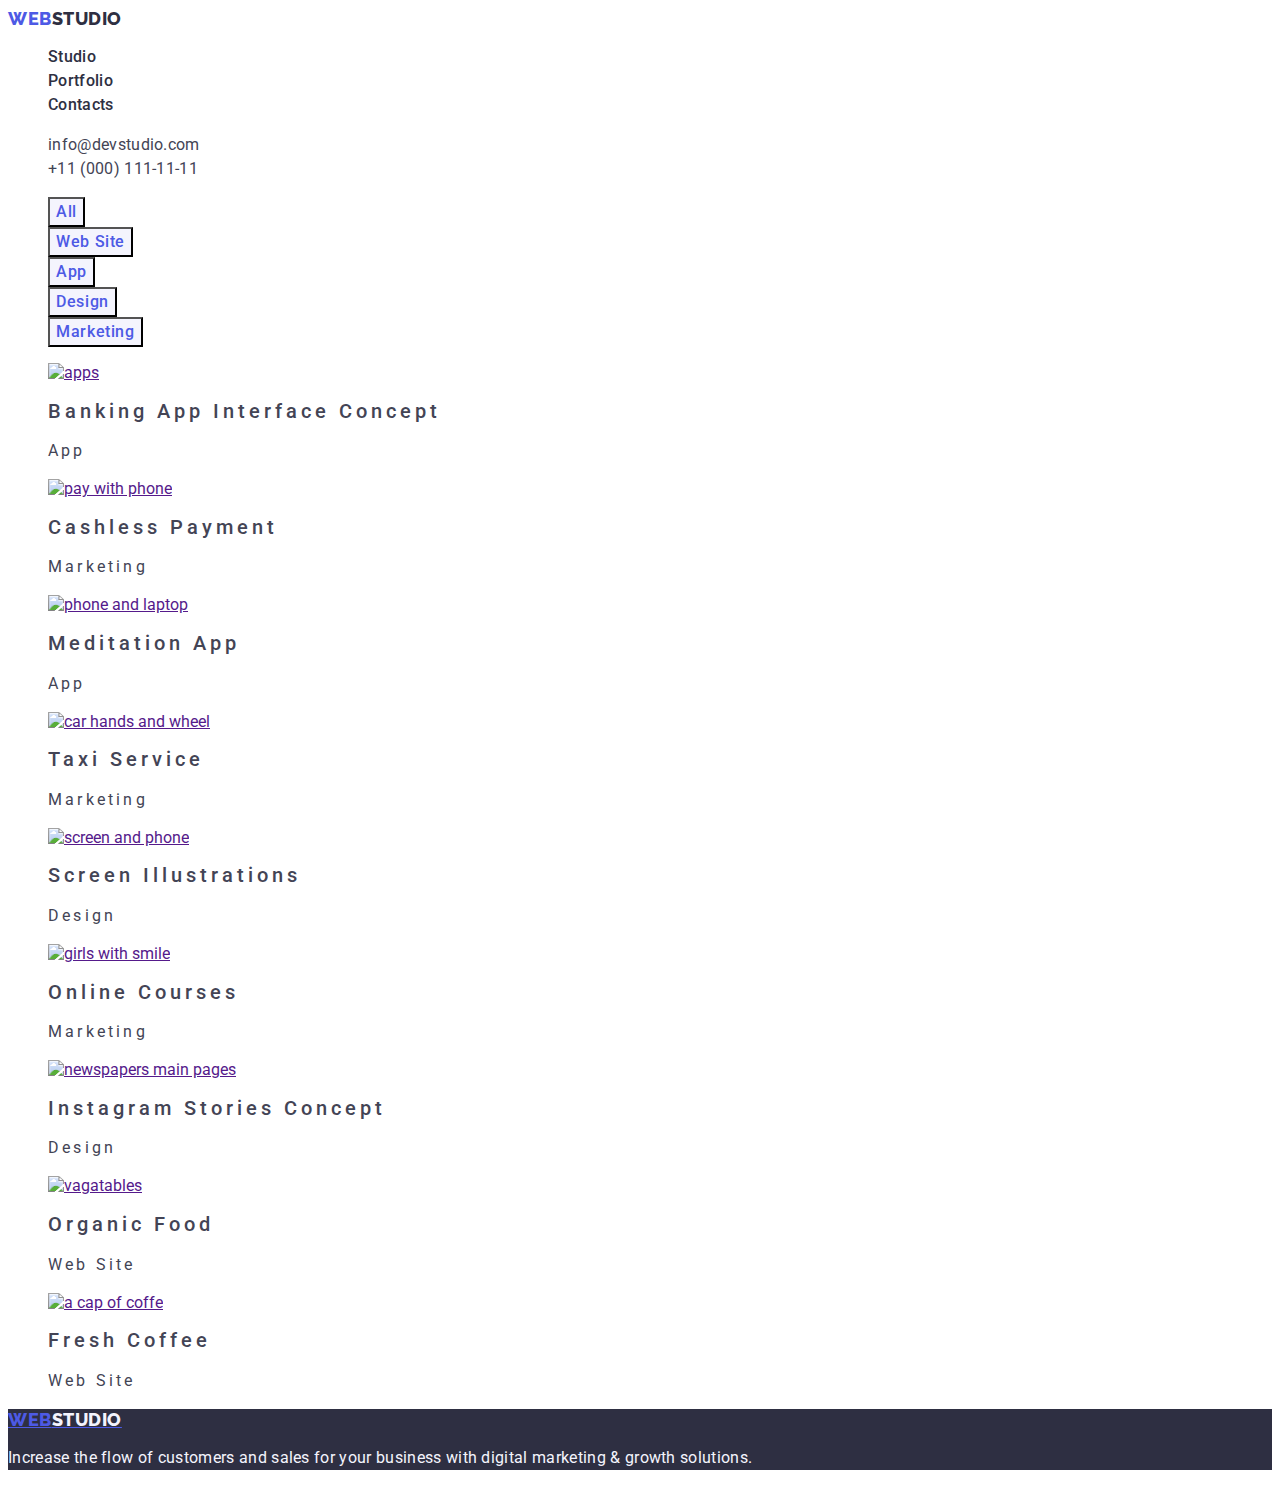
==== portfolio.html @ 16b0112b "chan" ====
<!DOCTYPE html>
<html lang="en">
  <head>
    <meta charset="UTF-8" />
    <meta name="viewport" content="width=, initial-scale=1.0" />
    <title>Webstudio</title>
    <link rel="preconnect" href="https://fonts.googleapis.com" />
    <link rel="preconnect" href="https://fonts.gstatic.com" crossorigin />
    <link rel="preconnect" href="https://fonts.googleapis.com" />
    <link rel="preconnect" href="https://fonts.gstatic.com" crossorigin />
    <link
      href="https://fonts.googleapis.com/css2?family=Roboto:ital,wght@0,100;0,400;0,500;0,700;1,500&display=swap"
      rel="stylesheet"
    />
    <link rel="preconnect" href="https://fonts.googleapis.com" />
    <link rel="preconnect" href="https://fonts.gstatic.com" crossorigin />
    <link
      href="https://fonts.googleapis.com/css2?family=Raleway:wght@800&family=Roboto:ital,wght@0,100;0,400;0,500;0,700;1,500&display=swap"
      rel="stylesheet"
    />
    <link rel="stylesheet" href="./css/styles.css" />
  </head>
  <body>
    <header class="header">
      <nav class="header-nav list">
        <a class="header-logo link" href="./index.html"
          >Web<span class="header-logo-span">Studio</span>
        </a>
        <ul class="header-list list">
          <li class="header-meniu-item list">
            <a class="header-meniu-link link list" href="./index.html">Studio</a>
          </li>
          <li class="header-meniu-item list">
            <a class="header-meniu-link link list" href="./portfolio.html">Portfolio</a>
          </li>
          <li class="header-meniu-item list">
            <a class="header-meniu-link link list" href="">Contacts</a>
          </li>
        </ul>
      </nav>
      <address class="address">
        <ul class="address-list link">
          <li class="adress-meniu link">
            <a class="adress-item-list link" href="mailto:info@devstudio.com"
              >info@devstudio.com</a
            ><br />
          </li>
          <li class="adress-meniu link">
            <a class="adress-item-list link" href="tel:+110001111111"
              >+11 (000) 111-11-11</a
            ><br />
          </li>
        </ul>
      </address>
    </header>
    <main>
      <section class="btn-apps">
        <h1 style="display: none">sites</h1>
        <ul class="btn-list">
          <li class="btn-apps-list">
            <button type="button" class="btn-apps-btn">All</button>
          </li>
          <li class="btn-apps-list">
            <button type="button" class="btn-apps-btn">Web Site</button>
          </li>
          <li class="btn-apps-list">
            <button type="button" class="btn-apps-btn">App</button>
          </li>
          <li class="btn-apps-list">
            <button type="button" class="btn-apps-btn">Design</button>
          </li>
          <li class="btn-apps-list">
            <button type="button" class="btn-apps-btn">Marketing</button>
          </li>
        </ul>
    </main>
      <h2 style="display: none">Banking App Interface Concept</h2>
      <ul class="img-list">
        <li class="img-list-list">
          <a href="" class="img-list-item"
            ><img class="img-list-img" src="./images/app-1.jpg" alt="apps"
          /></a>
          <h2 class="img-list-heard">Banking App Interface Concept</h2>
          <p class="img-list-text">App</p>
        </li>
        <li class="img-list-list">
          <a href="" class="img-list-item"
            ><img
              class="img-list-img"
              src="./images/app-2.jpg"
              alt="pay with phone"
          /></a>
          <h2 class="img-list-heard">Cashless Payment</h2>
          <p class="img-list-text">Marketing</p>
        </li>
        <li class="img-list-list">
          <a href="" class="img-list-item"
            ><img
              class="img-list-img"
              src="./images/app-3.jpg"
              alt="phone and laptop"
          /></a>
          <h2 class="img-list-heard">Meditation App</h2>
          <p class="img-list-text">App</p>
        </li>
        <li class="img-list-list">
          <a href="" class="img-list-item"
            ><img
              class="img-list-img"
              src="./images/app-4.jpg"
              alt="car hands and wheel"
          /></a>
          <h2 class="img-list-heard">Taxi Service</h2>
          <p class="img-list-text">Marketing</p>
        </li>
        <li class="img-list-list">
          <a href="" class="img-list-item"
            ><img
              class="img-list-img"
              src="./images/app-5.jpg"
              alt="screen and phone"
          /></a>
          <h2 class="img-list-heard">Screen Illustrations</h2>
          <p class="img-list-text">Design</p>
        </li>
        <li class="img-list-list">
          <a href="" class="img-list-item"
            ><img
              class="img-list-img"
              src="./images/app-6.jpg"
              alt="girls with smile"
          /></a>
          <h2 class="img-list-heard">Online Courses</h2>
          <p class="img-list-text">Marketing</p>
        </li>
        <li class="img-list-list">
          <a href="" class="img-list-item"
            ><img
              class="img-list-img"
              src="./images/app-7.jpg"
              alt="newspapers main pages"
          /></a>
          <h2 class="img-list-heard">Instagram Stories Concept</h2>
          <p class="img-list-text">Design</p>
        </li>
        <li class="img-list-list">
          <a href="" class="img-list-item"
            ><img
              class="img-list-img"
              src="./images/app-8.png"
              alt="vagatables"
          /></a>
          <h2 class="img-list-heard">Organic Food</h2>
          <p class="img-list-text">Web Site</p>
        </li>
        <li class="img-list-list">
          <a href="" class="img-list-item"
            ><img
              class="img-list-img"
              src="./images/app-9.png"
              alt="a cap of coffe"
          /></a>
          <h2 class="img-list-heard">Fresh Coffee</h2>
          <p class="img-list-text">Web Site</p>
        </li>
      </ul>
    </section>
    <footer class="footer">
      <a href="./index.html" class="footer-link"
        >Web<span class="footer-span">Studio</span></a
      >
      <p class="footer-text">
        Increase the flow of customers and sales for your business with digital
        marketing & growth solutions.
      </p>
    </footer>
  </body>
</html>
---- css/styles.css ----
:root{
--mail-color: #434455;
--backgraund: #FFFFFF;
--backgraund-bt: #4D5AE5;
}

body {
    color: var(--mail-color);
    background-color: var(--backgraund);
    font-family: Roboto, sans-serif;
}

.link {

text-decoration: none;
list-style: none;
    
}
.list {
    list-style: none;
}


.title-logo{
    text-decoration: none; 
    }
.header {
    
    }
.header-nav {
    list-style: none;
    text-decoration: none;
}
.header-logo {
    color: #4d5ae5;
font-family: Raleway, sans-serif;
font-size: 18px;
font-style: normal;
font-weight: 800;
line-height: 1.17;
letter-spacing: 0.03em;
text-transform: uppercase;
text-decoration: none; 
}
.header-logo-span {
    color:#2e2f42;
}
.header-list {}
    
.header-meniu-item {
    
}

.header-meniu-link {
    font-size: 16px;
    font-weight: 500;
    line-height: 1.5;
    letter-spacing: 0.02em;
    color: #2e2f42;
    
}

.header-meniu-link:hover,
.header-meniu-link:focus{
   color:#404bbf;
}

.address {
font-style: normal;
text-decoration: none;
}
.address-list {
}
.adress-meniu {
}
.adress-item-list {
font-size: 16px;
font-weight: 400;
line-height: 1.5; 
letter-spacing: 0.02em;
color: var(--mail-color);

}
.solutions {
    background-color: #2e2f42;
}
.solutions-main {
    color: #ffffff ;
font-size: 56px;
font-style: normal;
font-weight: 700;
line-height: 1.07;
letter-spacing: 0.02em;
text-align: center; 
}
.solutions-btn {
background-color: var(--backgraund-bt);
color:var(--backgraund);
font-family: Roboto, sans-serif;
font-weight: 500;
font-size: 16px;
line-height: 1.5;
letter-spacing: 0.04em;
cursor: pointer;
}
.solutions-btn:hover{
    background-color: #404BBF;
}
.solutions-btn:focus{
    background-color: #404BBF;
}

.benefits {
    list-style: none; 
}
.benefits-header {
font-size: 20px;
font-style: normal;
font-weight: 500;
line-height: 1.2;
letter-spacing: 0.02em;
color: #2e2f42;
}
.benifits-header-text {
font-size: 16px;
font-style: normal;
font-weight: 400;
line-height: 1.5;
letter-spacing: 0.02em;
}
.actions {
}
.actions-text {
font-size: 36px;
font-style: normal;
font-weight: 700;
line-height: 1.11;
letter-spacing: 0.02em;
text-transform: capitalize;
text-align: center;
color:#2e2f42; 
}
.actions-text-list {
   
}
.actions-text-img {

}
.team {
    background-color: #F4F4FD;
}
.team-main {
font-size: 36px;
font-style: normal;
font-weight: 700;
line-height: 1.11;
letter-spacing: 0.02em;
text-transform: capitalize;
text-align: center;
}
.team-list {
}
.team-number {
}
.team-foto {
}
.team-names {
font-size: 20px;
font-style: normal;
font-weight: 500;
line-height: 1.2;
letter-spacing: 0.02em;
}
.team-title {
font-size: 16px;
font-style: normal;
font-weight: 400;
line-height: 1.5;
letter-spacing: 0.02em;
}
.footer {
    background-color: #2e2f42;
}
.footer-link {
    color:#4D5AE5;
font-family: Raleway, sans-serif;
font-size: 18px;
font-style: normal;
font-weight: 800;
line-height: 1.17;
letter-spacing: 0.03em;
text-transform: uppercase;
}
.footer-span {
    color: #F4F4FD;
}
.footer-text {
    color:#F4F4FD;
font-size: 16px;
font-style: normal;
font-weight: 400;
line-height: 1.5;
letter-spacing: 0.02em;
}

.btn-apps-list {
    list-style: none;
}
.btn-apps-btn1 {
background:#F4F4FD ; 
color: #4d5ae5; 
font-family: Roboto, sans-serif;
font-weight: 500;
font-size: 16px;
line-height: 1.5;
letter-spacing: 0.04em;
cursor: pointer;

}
.btn-apps-btn1:hover,
.btn-apps-btn1:focus {
    color:var(--backgraund);
    background-color: #404BBF;
}


.btn-apps-btn {
background: #F4F4FD;
color: var(--backgraund-bt);
font-family: Roboto, sans-serif;
font-weight: 500;
font-size: 16px;
line-height: 1.5;
letter-spacing: 0.04em;
cursor: pointer;
}
.img {
}
.img-list {
    list-style: none;
    text-decoration: none;
}
.img-list-list {
}
.img-list-item {
}
.img-list-img {
}
.img-list-heard {
font-size: 20px;
font-style: normal;
font-weight: 500;
line-height: 1.2;
letter-spacing: 0.2em;
}
.img-list-text {
font-size: 16px;
font-style: normal;
font-weight: 400;
line-height: 1.5;
letter-spacing: 0.2em;
}
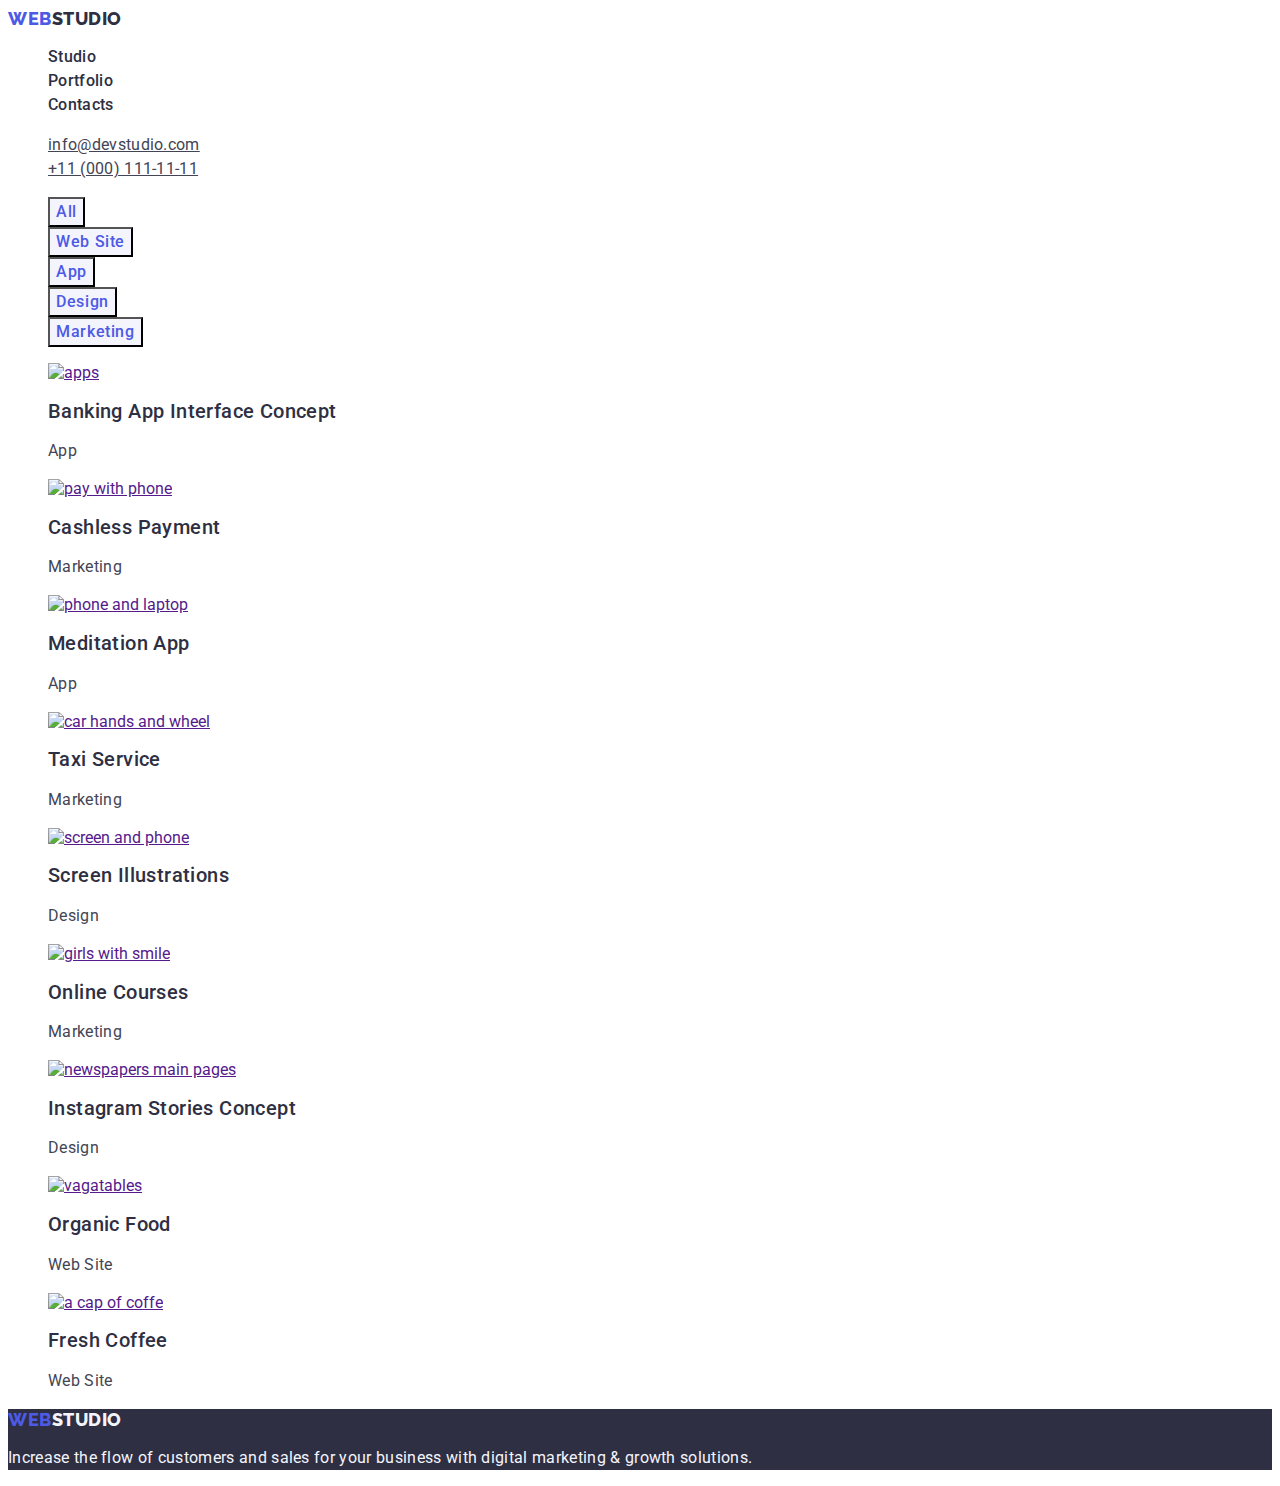
==== commit 136f58e8: "next change" ====
--- a/portfolio.html
+++ b/portfolio.html
@@ -38,15 +38,15 @@
           </li>
         </ul>
       </nav>
-      <address class="address">
-        <ul class="address-list link">
-          <li class="adress-meniu link">
-            <a class="adress-item-list link" href="mailto:info@devstudio.com"
+      <address class="address list">
+        <ul class="address-list list">
+          <li class="adress-meniu list">
+            <a class="adress-item-list list" href="mailto:info@devstudio.com"
               >info@devstudio.com</a
             ><br />
           </li>
-          <li class="adress-meniu link">
-            <a class="adress-item-list link" href="tel:+110001111111"
+          <li class="adress-meniu list">
+            <a class="adress-item-list list" href="tel:+110001111111"
               >+11 (000) 111-11-11</a
             ><br />
           </li>
@@ -56,39 +56,38 @@
     <main>
       <section class="btn-apps">
         <h1 style="display: none">sites</h1>
-        <ul class="btn-list">
-          <li class="btn-apps-list">
+        <ul class="btn-list list">
+          <li class="btn-apps-list list">
             <button type="button" class="btn-apps-btn">All</button>
           </li>
-          <li class="btn-apps-list">
+          <li class="btn-apps-list list">
             <button type="button" class="btn-apps-btn">Web Site</button>
           </li>
-          <li class="btn-apps-list">
+          <li class="btn-apps-list list">
             <button type="button" class="btn-apps-btn">App</button>
           </li>
-          <li class="btn-apps-list">
+          <li class="btn-apps-list list">
             <button type="button" class="btn-apps-btn">Design</button>
           </li>
-          <li class="btn-apps-list">
+          <li class="btn-apps-list list">
             <button type="button" class="btn-apps-btn">Marketing</button>
           </li>
         </ul>
-    </main>
       <h2 style="display: none">Banking App Interface Concept</h2>
-      <ul class="img-list">
-        <li class="img-list-list">
+      <ul class="img-list list">
+        <li class="img-list-list list">
           <a href="" class="img-list-item"
-            ><img class="img-list-img" src="./images/app-1.jpg" alt="apps"
+            ><img class="img-list-img" src="./images/app-1.jpg" alt="apps" width="360" 
           /></a>
           <h2 class="img-list-heard">Banking App Interface Concept</h2>
           <p class="img-list-text">App</p>
         </li>
-        <li class="img-list-list">
+        <li class="img-list-list list">
           <a href="" class="img-list-item"
             ><img
               class="img-list-img"
               src="./images/app-2.jpg"
-              alt="pay with phone"
+              alt="pay with phone" width="360"
           /></a>
           <h2 class="img-list-heard">Cashless Payment</h2>
           <p class="img-list-text">Marketing</p>
@@ -98,37 +97,37 @@
             ><img
               class="img-list-img"
               src="./images/app-3.jpg"
-              alt="phone and laptop"
+              alt="phone and laptop" width="360"
           /></a>
           <h2 class="img-list-heard">Meditation App</h2>
           <p class="img-list-text">App</p>
         </li>
-        <li class="img-list-list">
+        <li class="img-list-list list">
           <a href="" class="img-list-item"
             ><img
               class="img-list-img"
               src="./images/app-4.jpg"
-              alt="car hands and wheel"
+              alt="car hands and wheel" width="360"
           /></a>
           <h2 class="img-list-heard">Taxi Service</h2>
           <p class="img-list-text">Marketing</p>
         </li>
-        <li class="img-list-list">
+        <li class="img-list-list list">
           <a href="" class="img-list-item"
             ><img
               class="img-list-img"
               src="./images/app-5.jpg"
-              alt="screen and phone"
+              alt="screen and phone" width="360"
           /></a>
           <h2 class="img-list-heard">Screen Illustrations</h2>
           <p class="img-list-text">Design</p>
         </li>
-        <li class="img-list-list">
+        <li class="img-list-list list">
           <a href="" class="img-list-item"
             ><img
               class="img-list-img"
               src="./images/app-6.jpg"
-              alt="girls with smile"
+              alt="girls with smile" width="360"
           /></a>
           <h2 class="img-list-heard">Online Courses</h2>
           <p class="img-list-text">Marketing</p>
@@ -138,35 +137,36 @@
             ><img
               class="img-list-img"
               src="./images/app-7.jpg"
-              alt="newspapers main pages"
+              alt="newspapers main pages" width="360" 
           /></a>
           <h2 class="img-list-heard">Instagram Stories Concept</h2>
           <p class="img-list-text">Design</p>
         </li>
-        <li class="img-list-list">
+        <li class="img-list-list list">
           <a href="" class="img-list-item"
             ><img
               class="img-list-img"
               src="./images/app-8.png"
-              alt="vagatables"
+              alt="vagatables" width="360"
           /></a>
           <h2 class="img-list-heard">Organic Food</h2>
           <p class="img-list-text">Web Site</p>
         </li>
-        <li class="img-list-list">
+        <li class="img-list-list list">
           <a href="" class="img-list-item"
             ><img
               class="img-list-img"
               src="./images/app-9.png"
-              alt="a cap of coffe"
+              alt="a cap of coffe" width="360"
           /></a>
           <h2 class="img-list-heard">Fresh Coffee</h2>
           <p class="img-list-text">Web Site</p>
         </li>
       </ul>
     </section>
-    <footer class="footer">
-      <a href="./index.html" class="footer-link"
+   </main>
+    <footer class="footer link">
+      <a href="./index.html" class="footer-link link"
         >Web<span class="footer-span">Studio</span></a
       >
       <p class="footer-text">
--- a/css/styles.css
+++ b/css/styles.css
@@ -79,7 +79,14 @@
 line-height: 1.5; 
 letter-spacing: 0.02em;
 color: var(--mail-color);
-
+list-style: none
+
+}
+.adress-item-list:hover{
+    color: #404bbf;
+}
+.adress-item-list:focus{
+    color: #404bbf;
 }
 .solutions {
     background-color: #2e2f42;
@@ -147,7 +154,7 @@
 
 }
 .team {
-    background-color: #F4F4FD;
+ background-color: #F4F4FDFF;
 }
 .team-main {
 font-size: 36px;
@@ -157,6 +164,7 @@
 letter-spacing: 0.02em;
 text-transform: capitalize;
 text-align: center;
+color: #2e2f42;
 }
 .team-list {
 }
@@ -177,6 +185,7 @@
 font-weight: 400;
 line-height: 1.5;
 letter-spacing: 0.02em;
+color:#2e2f42;
 }
 .footer {
     background-color: #2e2f42;
@@ -206,22 +215,9 @@
 .btn-apps-list {
     list-style: none;
 }
-.btn-apps-btn1 {
-background:#F4F4FD ; 
-color: #4d5ae5; 
-font-family: Roboto, sans-serif;
-font-weight: 500;
-font-size: 16px;
-line-height: 1.5;
-letter-spacing: 0.04em;
-cursor: pointer;
-
-}
-.btn-apps-btn1:hover,
-.btn-apps-btn1:focus {
-    color:var(--backgraund);
-    background-color: #404BBF;
-}
+
+
+
 
 
 .btn-apps-btn {
@@ -234,6 +230,12 @@
 letter-spacing: 0.04em;
 cursor: pointer;
 }
+.btn-apps-btn:hover,
+.btn-apps-btn:focus {
+    color:#FFFFFF ;
+    background-color:#404BBF ;
+}
+
 .img {
 }
 .img-list {
@@ -251,12 +253,16 @@
 font-style: normal;
 font-weight: 500;
 line-height: 1.2;
-letter-spacing: 0.2em;
+letter-spacing: 0.02em;
+color:#2e2f42;
 }
 .img-list-text {
 font-size: 16px;
 font-style: normal;
 font-weight: 400;
 line-height: 1.5;
-letter-spacing: 0.2em;
-}
+letter-spacing: 0.02em;
+list-style: none;
+color: #434455;
+text-decoration: none;
+}
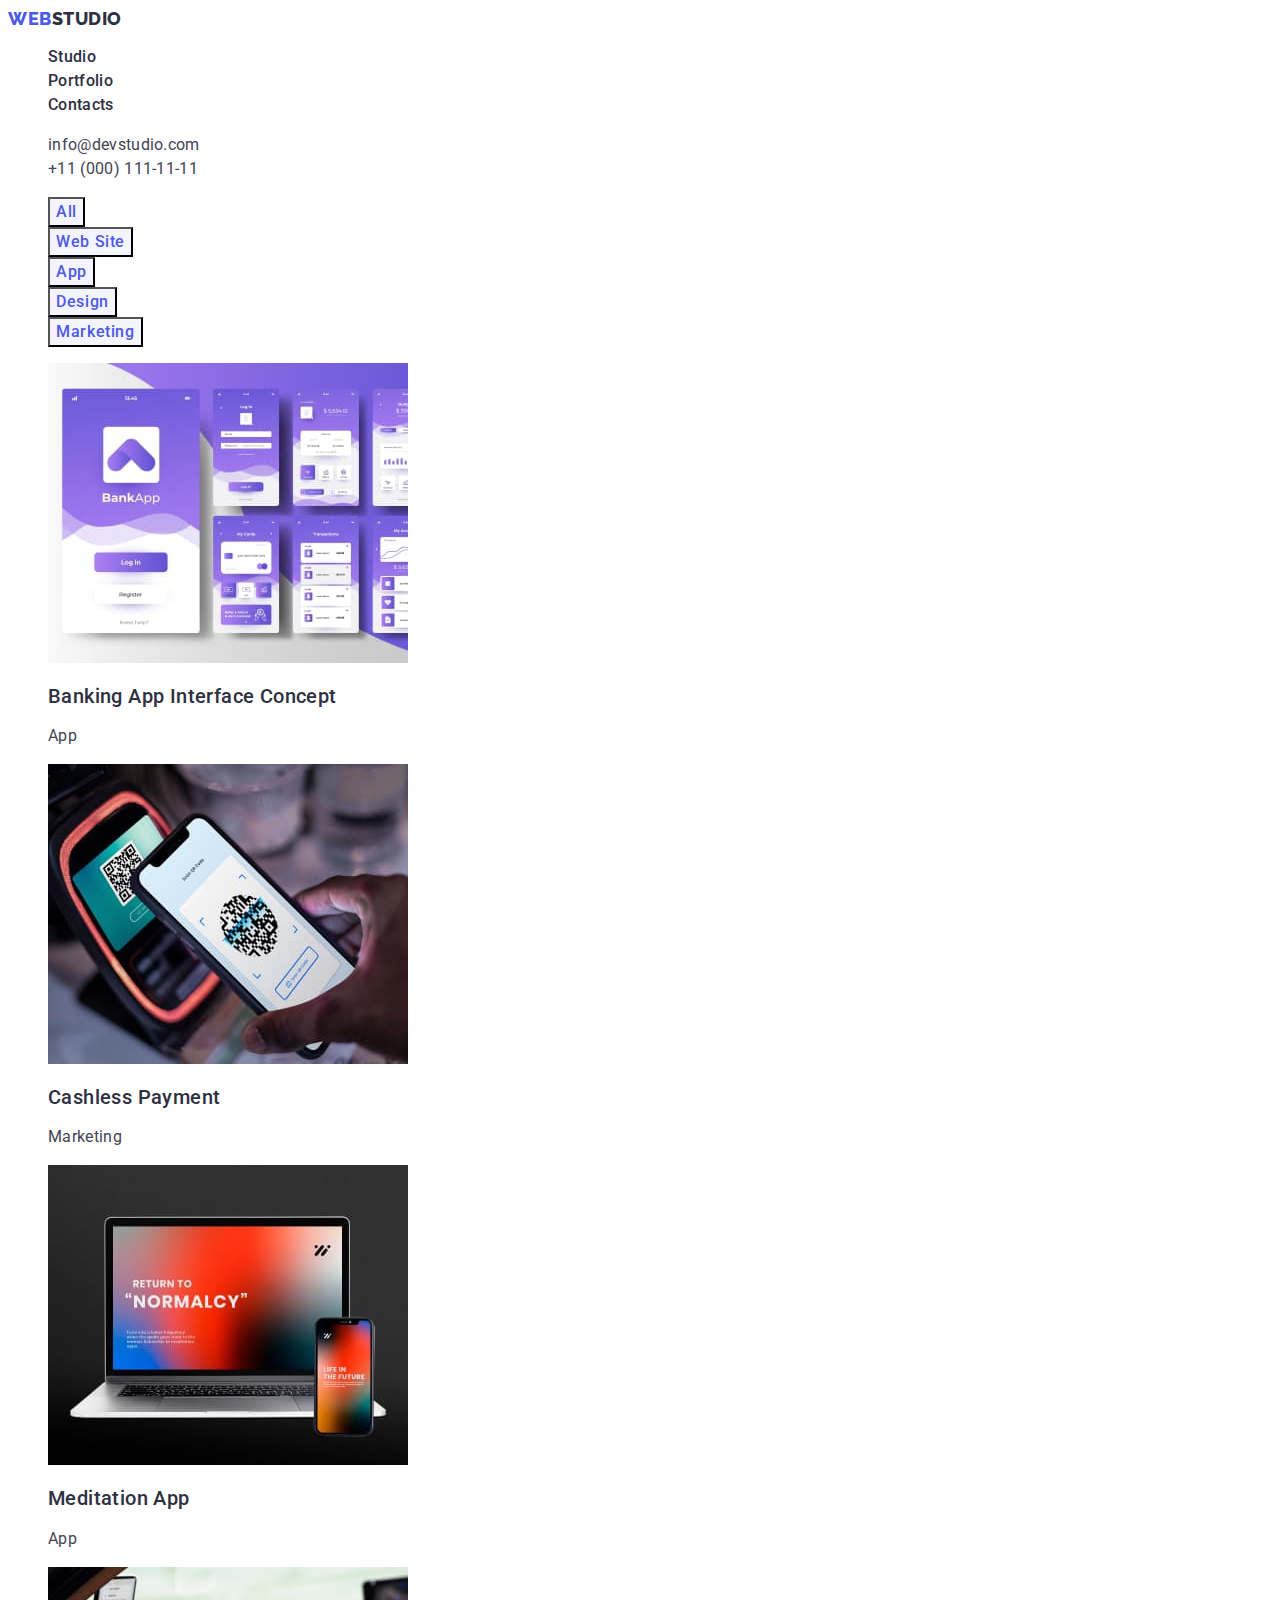
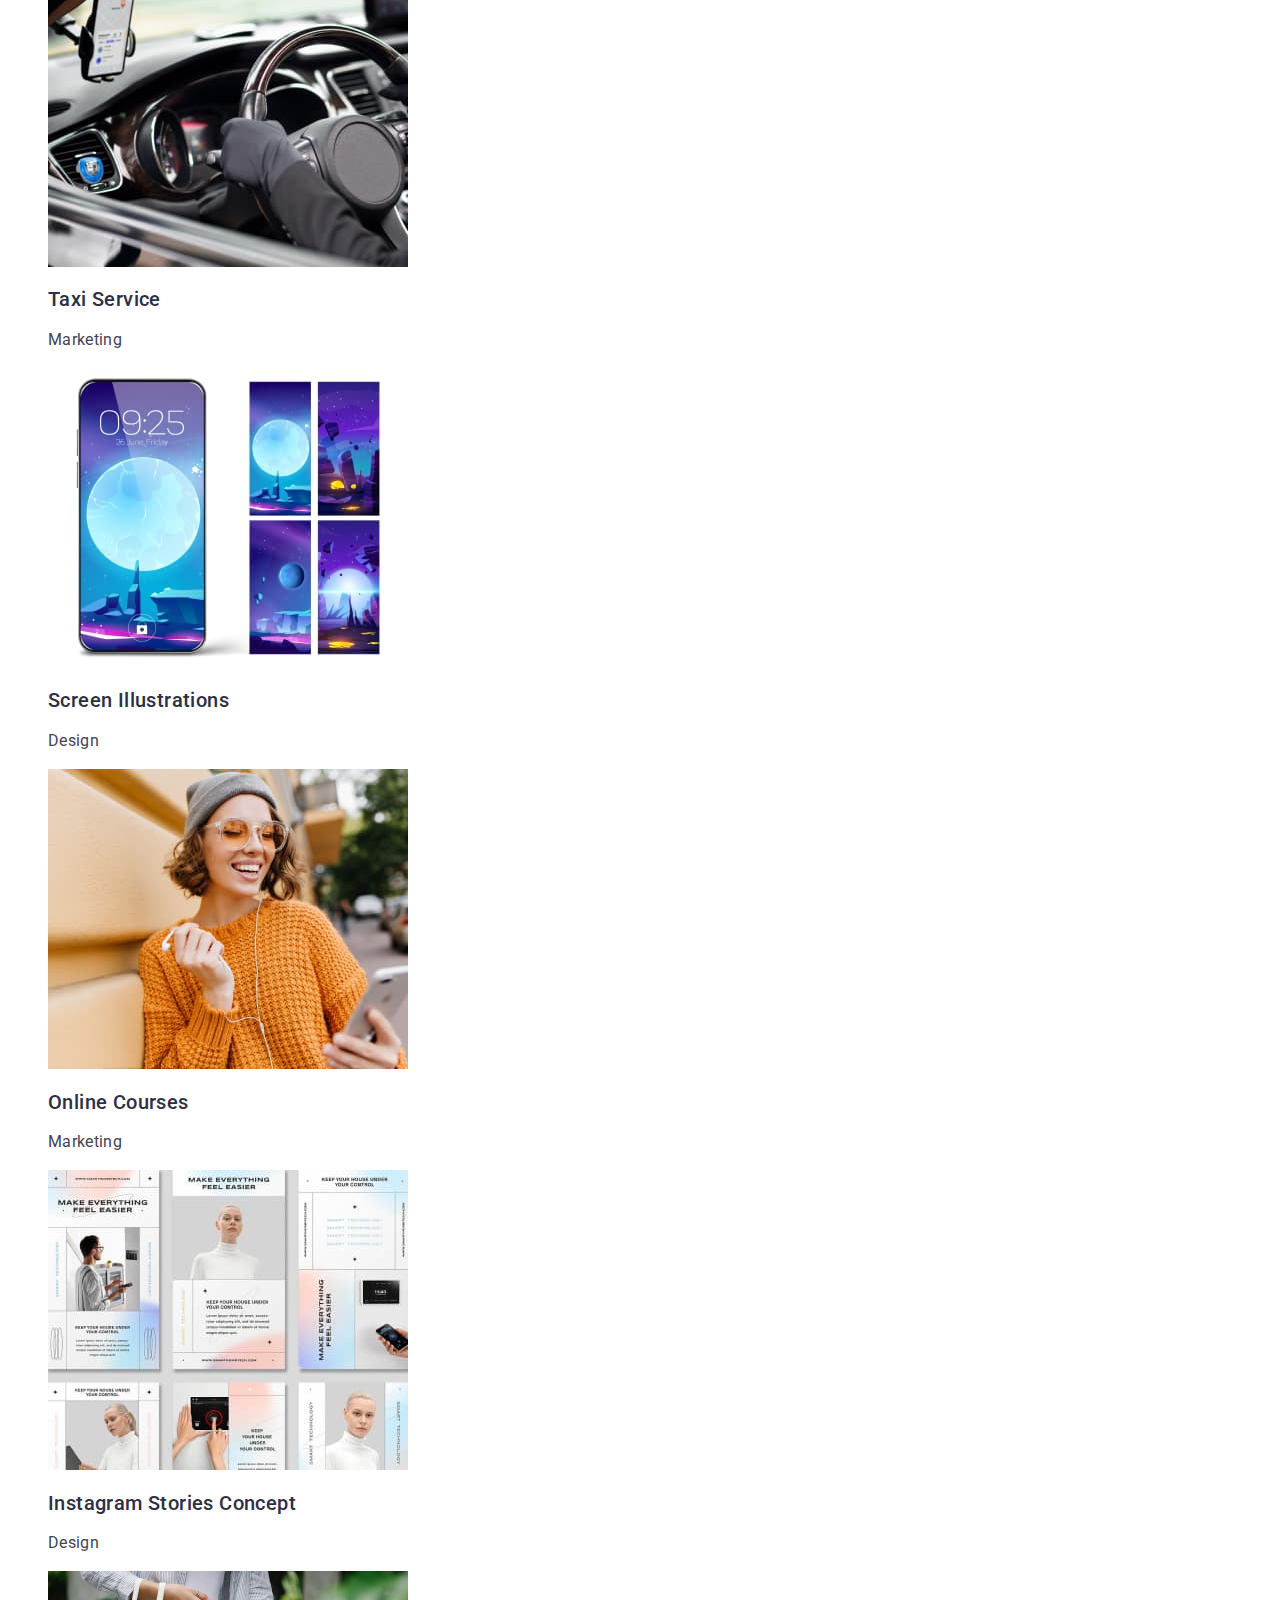
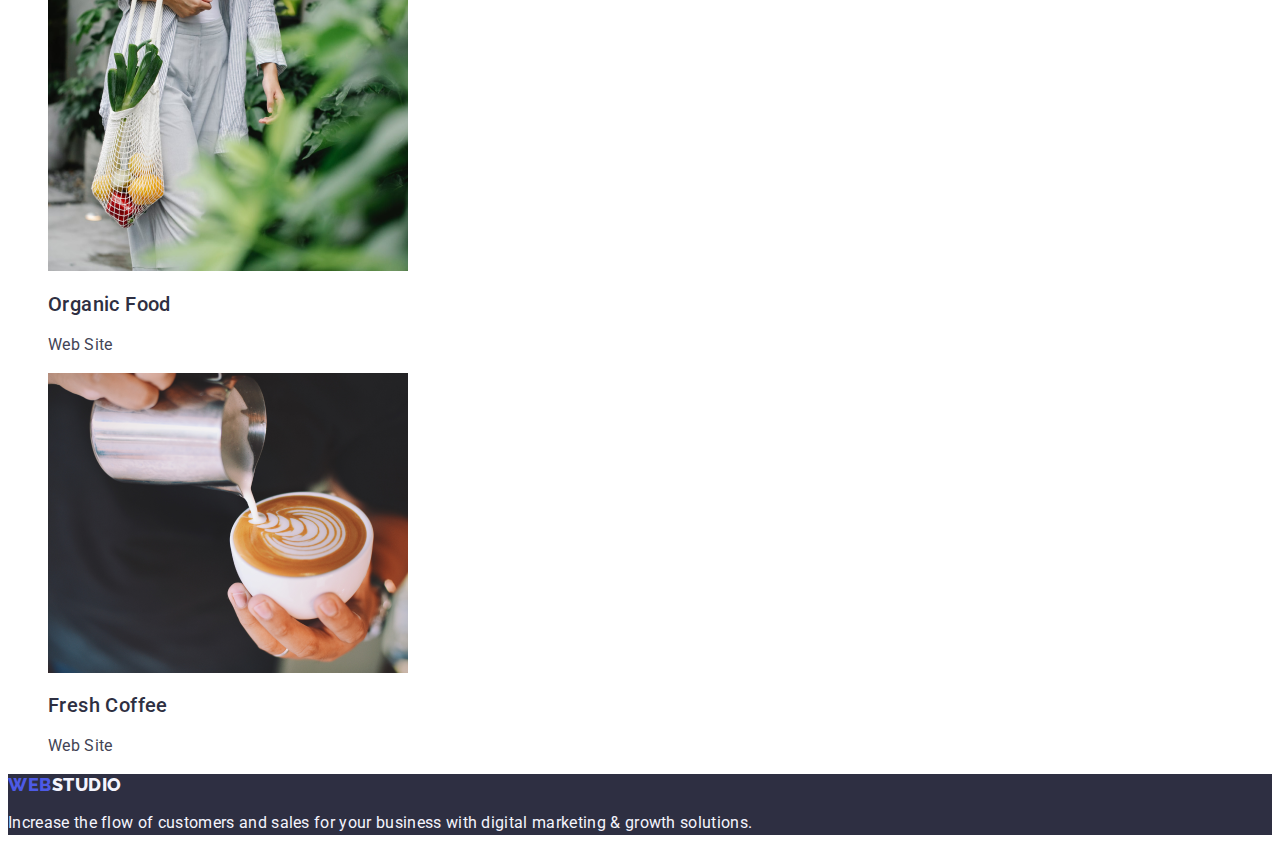
==== commit 4f34ddc4: "chang234" ====
--- a/portfolio.html
+++ b/portfolio.html
@@ -28,25 +28,25 @@
         </a>
         <ul class="header-list list">
           <li class="header-meniu-item list">
-            <a class="header-meniu-link link list" href="./index.html">Studio</a>
+            <a class="header-meniu-link link " href="./index.html">Studio</a>
           </li>
           <li class="header-meniu-item list">
-            <a class="header-meniu-link link list" href="./portfolio.html">Portfolio</a>
+            <a class="header-meniu-link link " href="./portfolio.html">Portfolio</a>
           </li>
           <li class="header-meniu-item list">
-            <a class="header-meniu-link link list" href="">Contacts</a>
+            <a class="header-meniu-link link " href="">Contacts</a>
           </li>
         </ul>
       </nav>
       <address class="address list">
         <ul class="address-list list">
           <li class="adress-meniu list">
-            <a class="adress-item-list list" href="mailto:info@devstudio.com"
+            <a class="adress-item-list link" href="mailto:info@devstudio.com"
               >info@devstudio.com</a
             ><br />
           </li>
           <li class="adress-meniu list">
-            <a class="adress-item-list list" href="tel:+110001111111"
+            <a class="adress-item-list link" href="tel:+110001111111"
               >+11 (000) 111-11-11</a
             ><br />
           </li>
@@ -73,94 +73,93 @@
             <button type="button" class="btn-apps-btn">Marketing</button>
           </li>
         </ul>
-      <h2 style="display: none">Banking App Interface Concept</h2>
       <ul class="img-list list">
         <li class="img-list-list list">
-          <a href="" class="img-list-item"
-            ><img class="img-list-img" src="./images/app-1.jpg" alt="apps" width="360" 
+          <a href="" class="img-list-item link"
+            ><img class="img-list-img" src="./images/app1.jpg" alt="apps" width="360" 
           /></a>
-          <h2 class="img-list-heard">Banking App Interface Concept</h2>
-          <p class="img-list-text">App</p>
+          <h2 class="img-list-heard list">Banking App Interface Concept</h2>
+          <p class="img-list-text list">App</p>
         </li>
         <li class="img-list-list list">
-          <a href="" class="img-list-item"
+          <a href="" class="img-list-item link"
             ><img
               class="img-list-img"
-              src="./images/app-2.jpg"
+              src="./images/app2.jpg"
               alt="pay with phone" width="360"
           /></a>
-          <h2 class="img-list-heard">Cashless Payment</h2>
-          <p class="img-list-text">Marketing</p>
+          <h2 class="img-list-heard list">Cashless Payment</h2>
+          <p class="img-list-text list">Marketing</p>
         </li>
-        <li class="img-list-list">
-          <a href="" class="img-list-item"
+        <li class="img-list-list list">
+          <a href="" class="img-list-item link"
             ><img
               class="img-list-img"
-              src="./images/app-3.jpg"
+              src="./images/app3.jpg"
               alt="phone and laptop" width="360"
           /></a>
-          <h2 class="img-list-heard">Meditation App</h2>
-          <p class="img-list-text">App</p>
+          <h2 class="img-list-heard list">Meditation App</h2>
+          <p class="img-list-text list">App</p>
         </li>
         <li class="img-list-list list">
-          <a href="" class="img-list-item"
+          <a href="" class="img-list-item link"
             ><img
               class="img-list-img"
-              src="./images/app-4.jpg"
+              src="./images/app4.jpg"
               alt="car hands and wheel" width="360"
           /></a>
-          <h2 class="img-list-heard">Taxi Service</h2>
-          <p class="img-list-text">Marketing</p>
+          <h2 class="img-list-heard list">Taxi Service</h2>
+          <p class="img-list-text list">Marketing</p>
         </li>
         <li class="img-list-list list">
-          <a href="" class="img-list-item"
+          <a href="" class="img-list-item link"
             ><img
               class="img-list-img"
-              src="./images/app-5.jpg"
+              src="./images/app5.jpg"
               alt="screen and phone" width="360"
           /></a>
-          <h2 class="img-list-heard">Screen Illustrations</h2>
+          <h2 class="img-list-heard list">Screen Illustrations</h2>
           <p class="img-list-text">Design</p>
         </li>
         <li class="img-list-list list">
-          <a href="" class="img-list-item"
+          <a href="" class="img-list-item link"
             ><img
               class="img-list-img"
-              src="./images/app-6.jpg"
+              src="./images/app6.jpg"
               alt="girls with smile" width="360"
           /></a>
-          <h2 class="img-list-heard">Online Courses</h2>
-          <p class="img-list-text">Marketing</p>
+          <h2 class="img-list-heard list">Online Courses</h2>
+          <p class="img-list-text list">Marketing</p>
         </li>
-        <li class="img-list-list">
-          <a href="" class="img-list-item"
+        <li class="img-list-list list">
+          <a href="" class="img-list-item link"
             ><img
               class="img-list-img"
-              src="./images/app-7.jpg"
+              src="./images/app7.jpg"
               alt="newspapers main pages" width="360" 
           /></a>
-          <h2 class="img-list-heard">Instagram Stories Concept</h2>
-          <p class="img-list-text">Design</p>
+          <h2 class="img-list-heard list">Instagram Stories Concept</h2>
+          <p class="img-list-text list">Design</p>
         </li>
         <li class="img-list-list list">
-          <a href="" class="img-list-item"
+          <a href="" class="img-list-item link"
             ><img
               class="img-list-img"
-              src="./images/app-8.png"
+              src="./images/app8.png"
               alt="vagatables" width="360"
           /></a>
-          <h2 class="img-list-heard">Organic Food</h2>
-          <p class="img-list-text">Web Site</p>
+          <h2 class="img-list-heard list">Organic Food</h2>
+          <p class="img-list-text list">Web Site</p>
         </li>
         <li class="img-list-list list">
-          <a href="" class="img-list-item"
+          <a href="" class="img-list-item link"
             ><img
               class="img-list-img"
-              src="./images/app-9.png"
+              src="./images/app9.png"
               alt="a cap of coffe" width="360"
           /></a>
-          <h2 class="img-list-heard">Fresh Coffee</h2>
-          <p class="img-list-text">Web Site</p>
+          <h2 class="img-list-heard list">Fresh Coffee</h2>
+          <p class="img-list-text list">Web Site</p>
         </li>
       </ul>
     </section>
--- a/css/styles.css
+++ b/css/styles.css
@@ -154,7 +154,7 @@
 
 }
 .team {
- background-color: #F4F4FDFF;
+ background-color: #FFFFFF ;
 }
 .team-main {
 font-size: 36px;
@@ -178,6 +178,7 @@
 font-weight: 500;
 line-height: 1.2;
 letter-spacing: 0.02em;
+color:#2e2f42 ;
 }
 .team-title {
 font-size: 16px;
@@ -185,7 +186,7 @@
 font-weight: 400;
 line-height: 1.5;
 letter-spacing: 0.02em;
-color:#2e2f42;
+color:#434455;
 }
 .footer {
     background-color: #2e2f42;
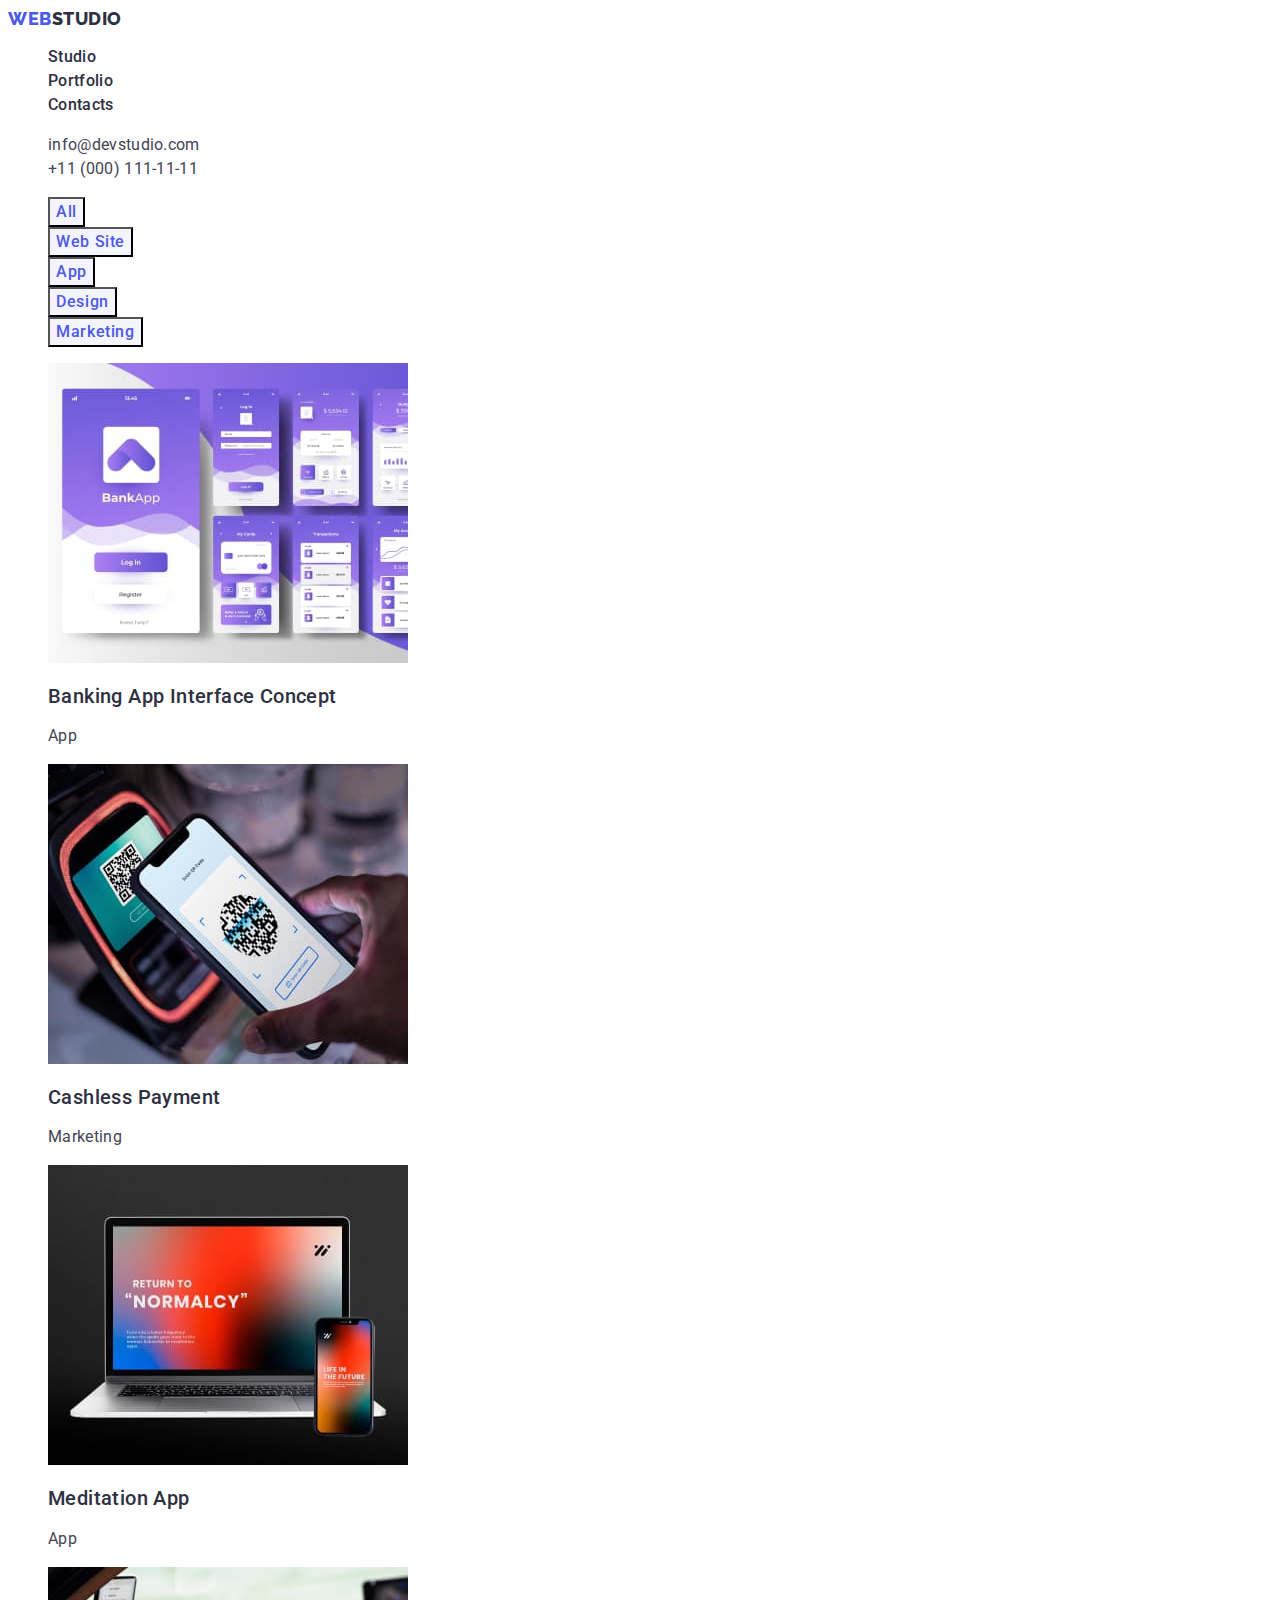
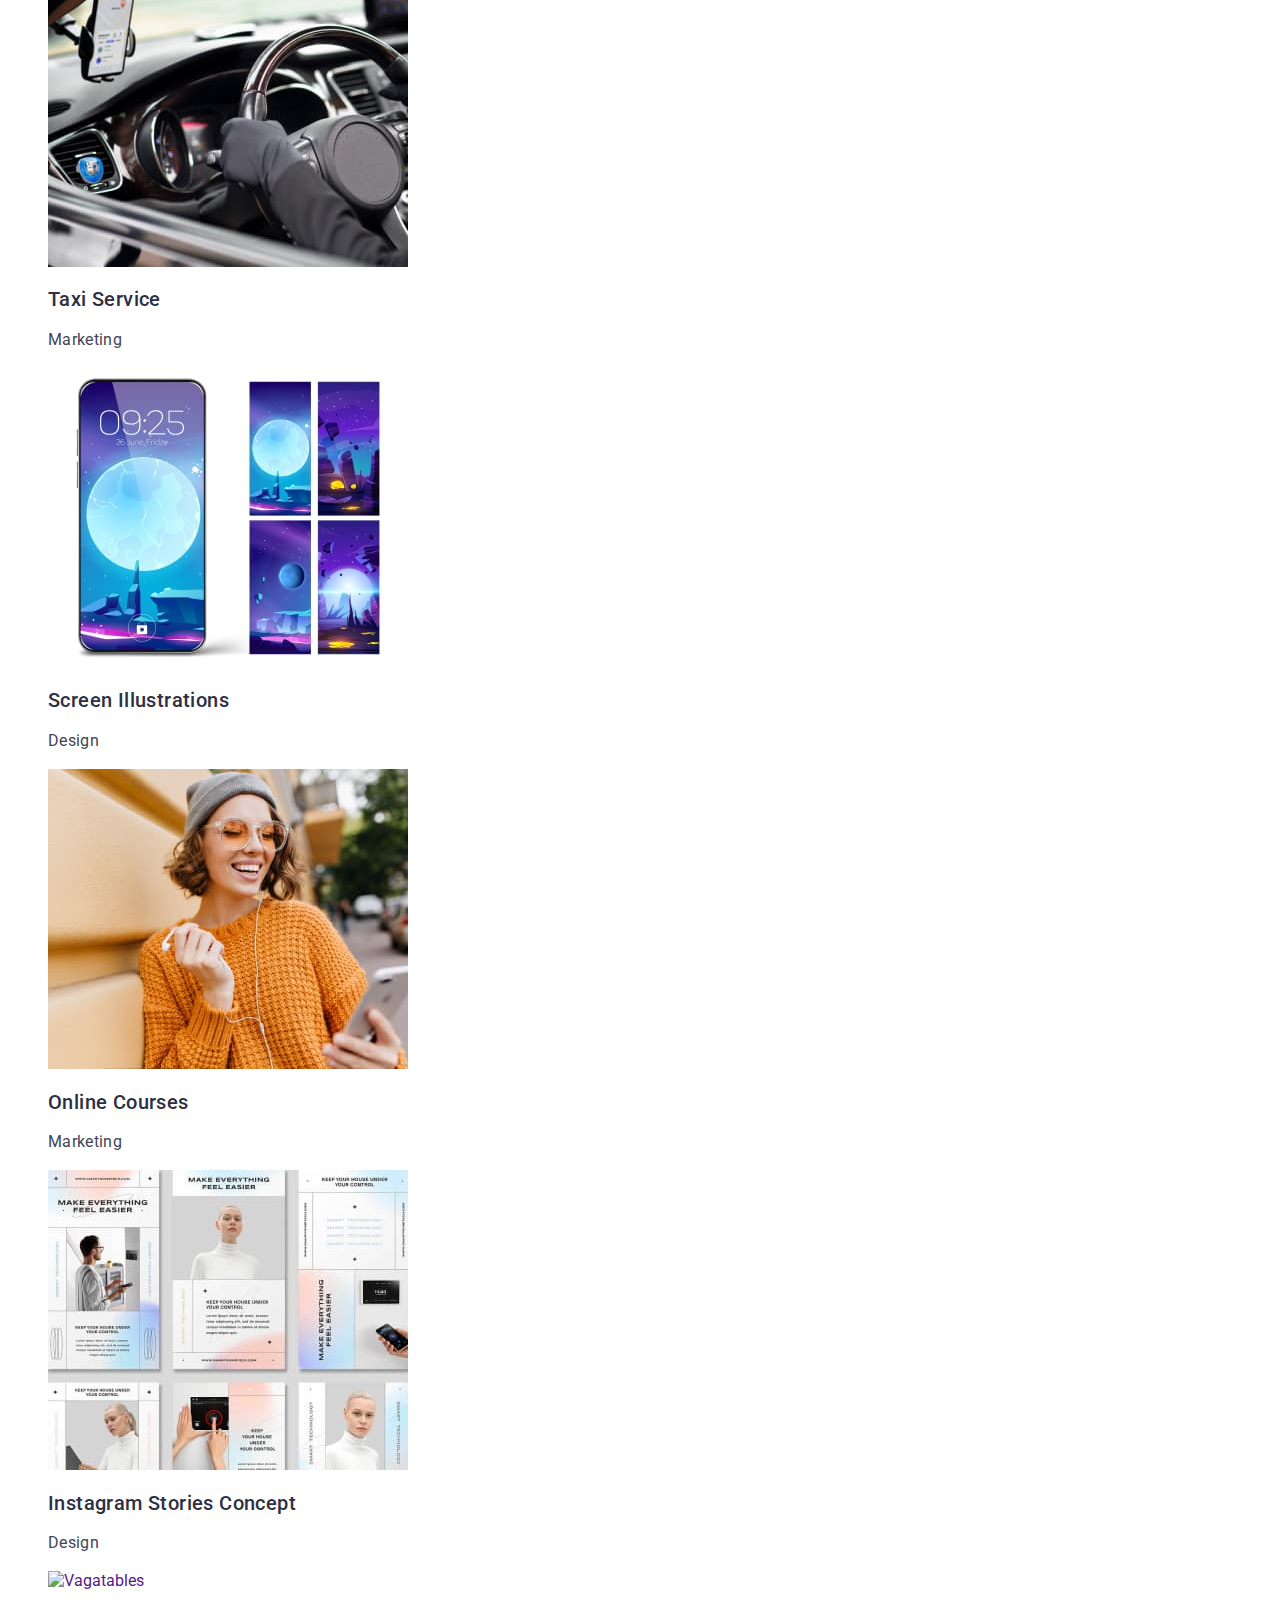
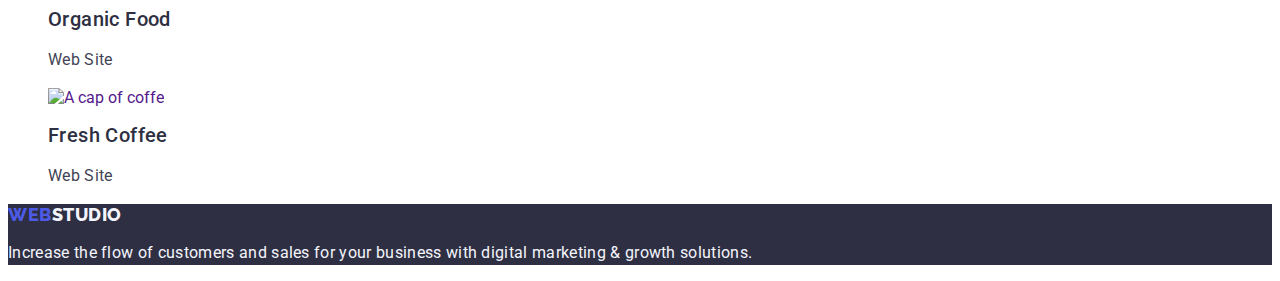
==== commit 4601214c: "3345" ====
--- a/portfolio.html
+++ b/portfolio.html
@@ -21,7 +21,7 @@
     <link rel="stylesheet" href="./css/styles.css" />
   </head>
   <body>
-    <header class="header">
+    <header class="header link">
       <nav class="header-nav list">
         <a class="header-logo link" href="./index.html"
           >Web<span class="header-logo-span">Studio</span>
@@ -76,30 +76,30 @@
       <ul class="img-list list">
         <li class="img-list-list list">
           <a href="" class="img-list-item link"
-            ><img class="img-list-img" src="./images/app1.jpg" alt="apps" width="360" 
-          /></a>
+            ><img class="img-list-img" src="./images/app1.jpg" alt="Apps" width="360" 
+          />
           <h2 class="img-list-heard list">Banking App Interface Concept</h2>
-          <p class="img-list-text list">App</p>
+          <p class="img-list-text list">App</p></a>
         </li>
         <li class="img-list-list list">
           <a href="" class="img-list-item link"
             ><img
               class="img-list-img"
               src="./images/app2.jpg"
-              alt="pay with phone" width="360"
-          /></a>
+              alt="Pay with phone" width="360"
+          />
           <h2 class="img-list-heard list">Cashless Payment</h2>
-          <p class="img-list-text list">Marketing</p>
+          <p class="img-list-text list">Marketing</p></a>
         </li>
         <li class="img-list-list list">
           <a href="" class="img-list-item link"
             ><img
               class="img-list-img"
               src="./images/app3.jpg"
-              alt="phone and laptop" width="360"
-          /></a>
+              alt="Phone and laptop" width="360"
+          />
           <h2 class="img-list-heard list">Meditation App</h2>
-          <p class="img-list-text list">App</p>
+          <p class="img-list-text list">App</p></a>
         </li>
         <li class="img-list-list list">
           <a href="" class="img-list-item link"
@@ -107,9 +107,9 @@
               class="img-list-img"
               src="./images/app4.jpg"
               alt="car hands and wheel" width="360"
-          /></a>
+          />
           <h2 class="img-list-heard list">Taxi Service</h2>
-          <p class="img-list-text list">Marketing</p>
+          <p class="img-list-text list">Marketing</p></a>
         </li>
         <li class="img-list-list list">
           <a href="" class="img-list-item link"
@@ -117,9 +117,9 @@
               class="img-list-img"
               src="./images/app5.jpg"
               alt="screen and phone" width="360"
-          /></a>
+          />
           <h2 class="img-list-heard list">Screen Illustrations</h2>
-          <p class="img-list-text">Design</p>
+          <p class="img-list-text list">Design</p></a>
         </li>
         <li class="img-list-list list">
           <a href="" class="img-list-item link"
@@ -127,39 +127,39 @@
               class="img-list-img"
               src="./images/app6.jpg"
               alt="girls with smile" width="360"
-          /></a>
+          />
           <h2 class="img-list-heard list">Online Courses</h2>
-          <p class="img-list-text list">Marketing</p>
+          <p class="img-list-text list">Marketing</p></a>
         </li>
         <li class="img-list-list list">
           <a href="" class="img-list-item link"
             ><img
               class="img-list-img"
               src="./images/app7.jpg"
-              alt="newspapers main pages" width="360" 
-          /></a>
+              alt="Newspapers main pages" width="360" 
+          />
           <h2 class="img-list-heard list">Instagram Stories Concept</h2>
-          <p class="img-list-text list">Design</p>
+          <p class="img-list-text list">Design</p></a>
         </li>
         <li class="img-list-list list">
           <a href="" class="img-list-item link"
             ><img
               class="img-list-img"
-              src="./images/app8.png"
-              alt="vagatables" width="360"
-          /></a>
+              src="./images/app8.jpg"
+              alt="Vagatables" width="360"
+          />
           <h2 class="img-list-heard list">Organic Food</h2>
-          <p class="img-list-text list">Web Site</p>
+          <p class="img-list-text list">Web Site</p></a>
         </li>
         <li class="img-list-list list">
           <a href="" class="img-list-item link"
             ><img
               class="img-list-img"
-              src="./images/app9.png"
-              alt="a cap of coffe" width="360"
-          /></a>
+              src="./images/app9.jpg"
+              alt="A cap of coffe" width="360"
+          />
           <h2 class="img-list-heard list">Fresh Coffee</h2>
-          <p class="img-list-text list">Web Site</p>
+          <p class="img-list-text list">Web Site</p></a>
         </li>
       </ul>
     </section>
--- a/css/styles.css
+++ b/css/styles.css
@@ -24,8 +24,8 @@
 .title-logo{
     text-decoration: none; 
     }
-.header {
-    
+.header link {
+    text-decoration: none;
     }
 .header-nav {
     list-style: none;
@@ -41,6 +41,12 @@
 letter-spacing: 0.03em;
 text-transform: uppercase;
 text-decoration: none; 
+}
+.header-logo link{
+    text-decoration: none;
+}
+.header-meniu-link link{
+    text-decoration: none;
 }
 .header-logo-span {
     color:#2e2f42;
@@ -154,7 +160,7 @@
 
 }
 .team {
- background-color: #FFFFFF ;
+    background-color: #F4F4FD; 
 }
 .team-main {
 font-size: 36px;
@@ -165,13 +171,17 @@
 text-transform: capitalize;
 text-align: center;
 color: #2e2f42;
-}
-.team-list {
+background-color: #FFFFFF;
+}
+.team-list list {
+    background-color: #FFFFFF;
 }
 .team-number {
 }
 .team-foto {
-}
+
+}
+   
 .team-names {
 font-size: 20px;
 font-style: normal;
@@ -179,6 +189,9 @@
 line-height: 1.2;
 letter-spacing: 0.02em;
 color:#2e2f42 ;
+background-color: #FFFFFF;
+
+
 }
 .team-title {
 font-size: 16px;
@@ -187,7 +200,9 @@
 line-height: 1.5;
 letter-spacing: 0.02em;
 color:#434455;
-}
+background-color: #FFFFFF;
+}
+
 .footer {
     background-color: #2e2f42;
 }
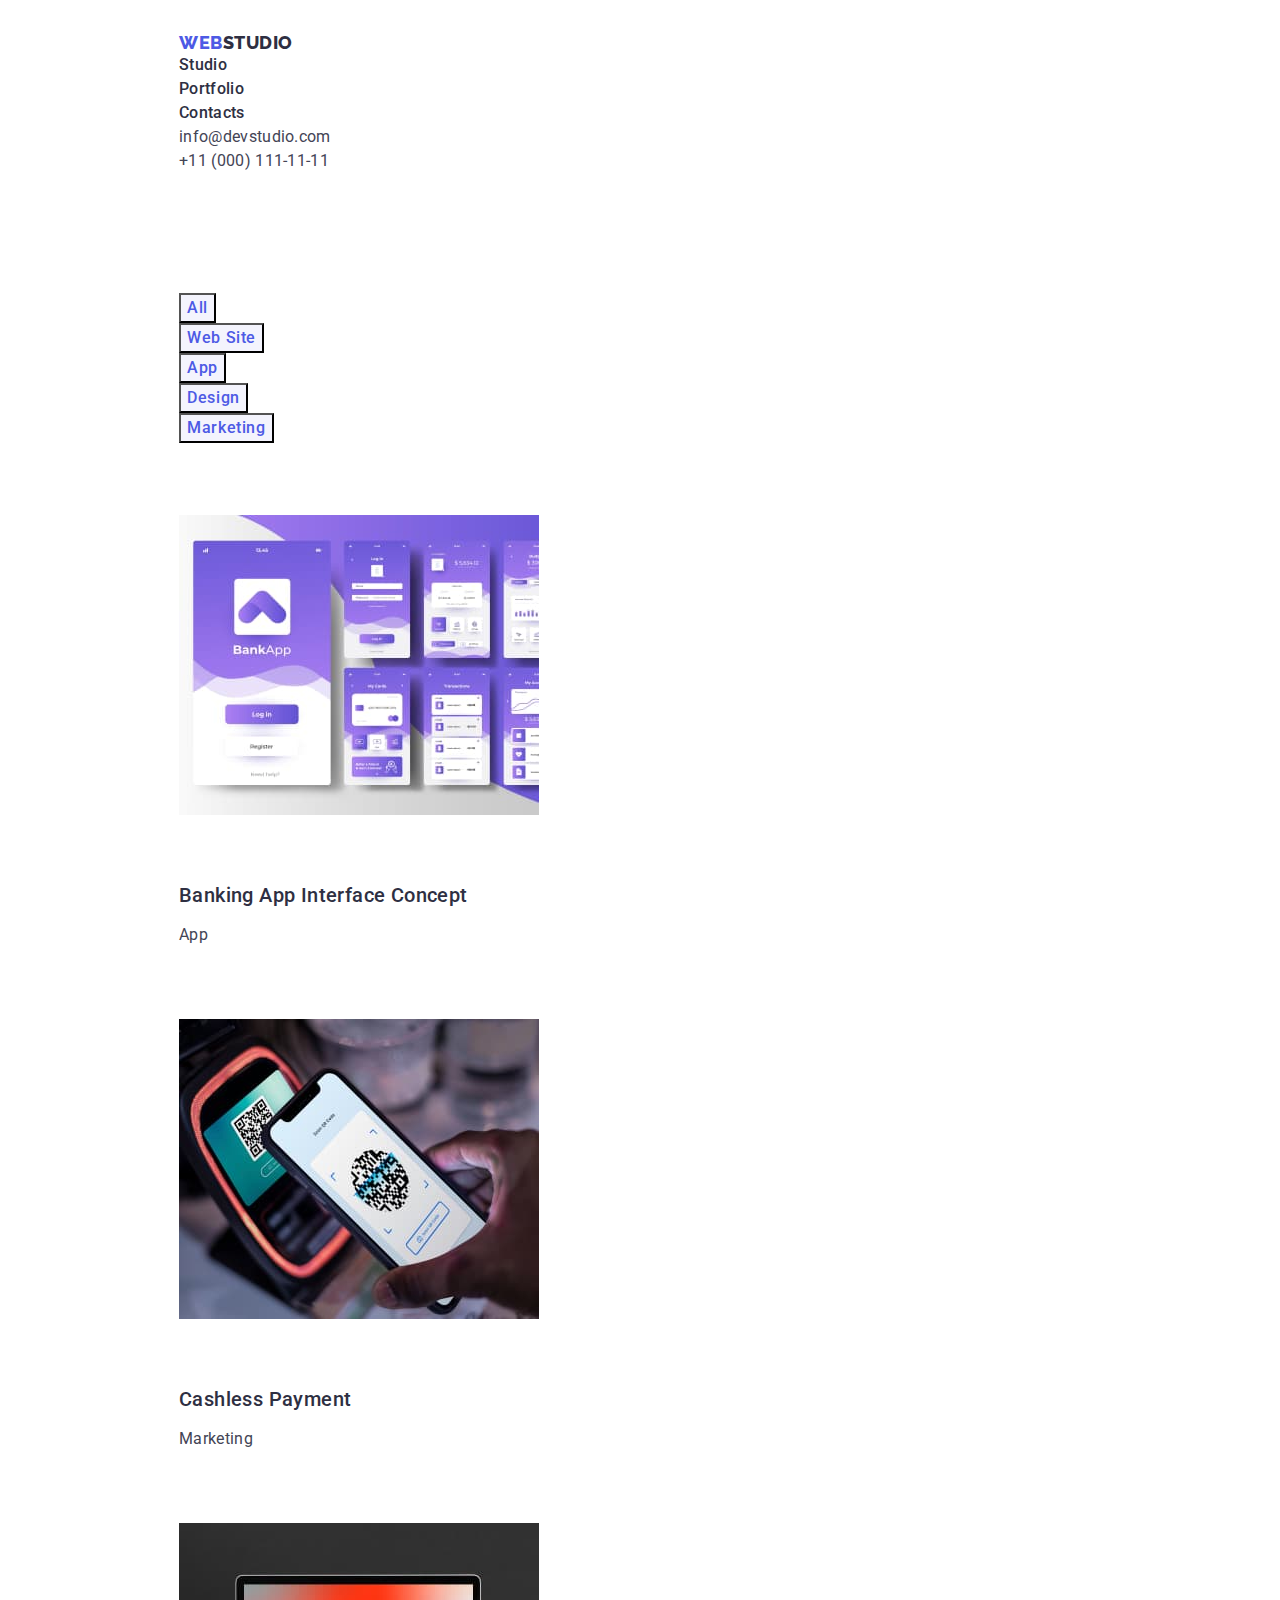
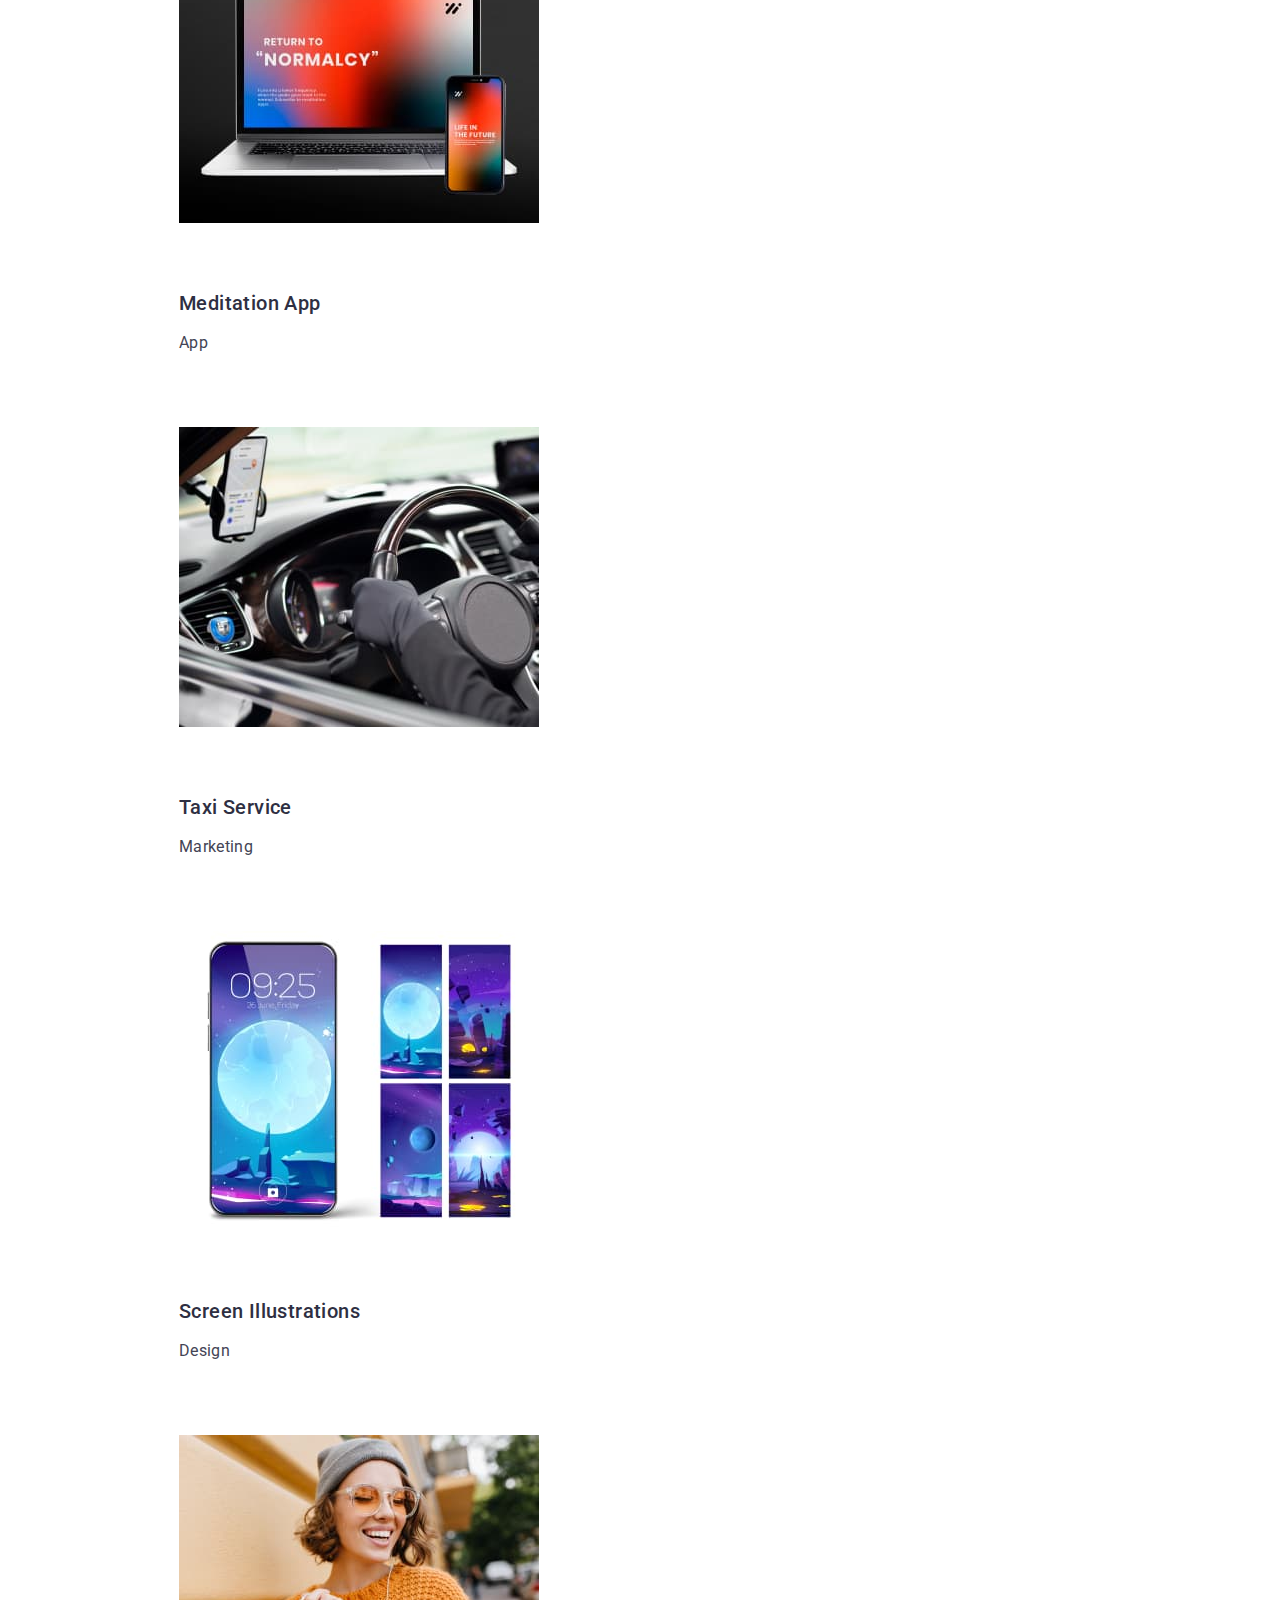
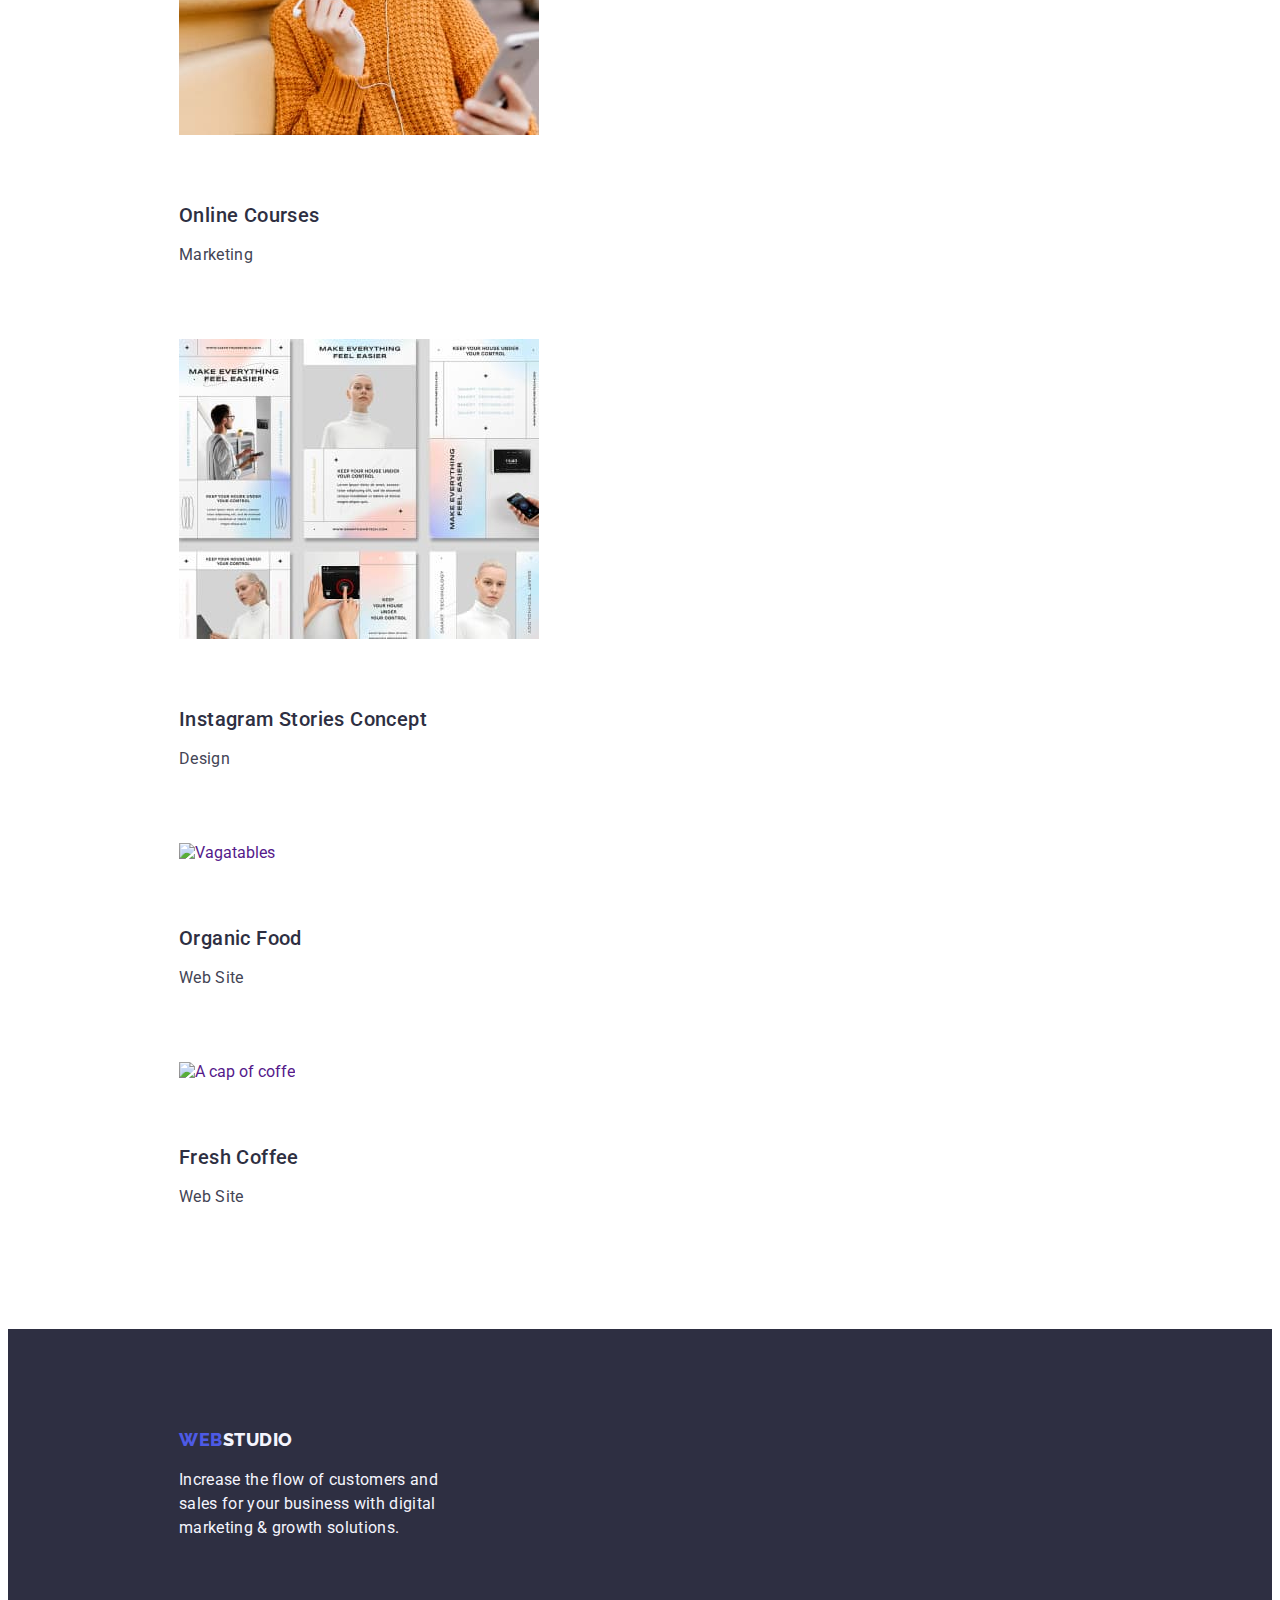
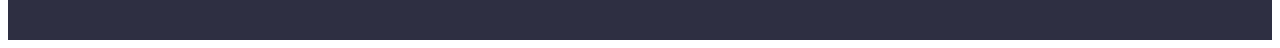
==== commit f66a2c2f: "change 07.08" ====
--- a/portfolio.html
+++ b/portfolio.html
@@ -18,10 +18,13 @@
       href="https://fonts.googleapis.com/css2?family=Raleway:wght@800&family=Roboto:ital,wght@0,100;0,400;0,500;0,700;1,500&display=swap"
       rel="stylesheet"
     />
+    <link rel="https://cdnjs.cloudflare.com/ajax/libs/modern-normalize/2.0.0/modern-normalize.min.css"/>
     <link rel="stylesheet" href="./css/styles.css" />
+    
   </head>
   <body>
     <header class="header link">
+      <div class="container">
       <nav class="header-nav list">
         <a class="header-logo link" href="./index.html"
           >Web<span class="header-logo-span">Studio</span>
@@ -52,9 +55,11 @@
           </li>
         </ul>
       </address>
+    </div>
     </header>
     <main>
       <section class="btn-apps">
+        <div class="container">
         <h1 style="display: none">sites</h1>
         <ul class="btn-list list">
           <li class="btn-apps-list list">
@@ -73,6 +78,8 @@
             <button type="button" class="btn-apps-btn">Marketing</button>
           </li>
         </ul>
+      </div>
+      <div class="container">
       <ul class="img-list list">
         <li class="img-list-list list">
           <a href="" class="img-list-item link"
@@ -162,9 +169,11 @@
           <p class="img-list-text list">Web Site</p></a>
         </li>
       </ul>
+    </div>
     </section>
    </main>
     <footer class="footer link">
+      <div class="container">
       <a href="./index.html" class="footer-link link"
         >Web<span class="footer-span">Studio</span></a
       >
@@ -172,6 +181,7 @@
         Increase the flow of customers and sales for your business with digital
         marketing & growth solutions.
       </p>
+    </div>
     </footer>
   </body>
 </html>
--- a/css/styles.css
+++ b/css/styles.css
@@ -10,6 +10,36 @@
     font-family: Roboto, sans-serif;
 }
 
+p,h1,h2,h3,h4,ul{
+    margin: 0;
+    padding-left: 0;
+}
+
+.container { 
+    width: 100%;
+    max-width: 1440px; 
+    padding-left: 15px; 
+    padding-right: 15px; 
+    margin-left: 156px; 
+    margin-right: 156px; 
+    
+    }
+.container-solition{
+    padding-top: 188px;
+    padding-bottom: 292px;
+    display: block;
+    padding-left: 472px;
+    padding-right: 472px;
+}
+    .img{
+        display: block;
+    }
+
+    .header{
+        padding-bottom: 24px;
+        padding-top: 24px;
+    }
+
 .link {
 
 text-decoration: none;
@@ -29,6 +59,10 @@
     }
 .header-nav {
     list-style: none;
+    text-decoration: none;
+}
+
+.header-nav list link{
     text-decoration: none;
 }
 .header-logo {
@@ -51,7 +85,9 @@
 .header-logo-span {
     color:#2e2f42;
 }
-.header-list {}
+.header-list {
+    text-decoration: none;
+}
     
 .header-meniu-item {
     
@@ -96,6 +132,7 @@
 }
 .solutions {
     background-color: #2e2f42;
+
 }
 .solutions-main {
     color: #ffffff ;
@@ -105,6 +142,8 @@
 line-height: 1.07;
 letter-spacing: 0.02em;
 text-align: center; 
+max-width: 496px;
+margin-bottom: 48px;
 }
 .solutions-btn {
 background-color: var(--backgraund-bt);
@@ -124,7 +163,9 @@
 }
 
 .benefits {
-    list-style: none; 
+    list-style: none;
+    padding-top: 120px;
+    padding-bottom: 120px;
 }
 .benefits-header {
 font-size: 20px;
@@ -133,6 +174,7 @@
 line-height: 1.2;
 letter-spacing: 0.02em;
 color: #2e2f42;
+margin-bottom: 8px;
 }
 .benifits-header-text {
 font-size: 16px;
@@ -140,6 +182,7 @@
 font-weight: 400;
 line-height: 1.5;
 letter-spacing: 0.02em;
+max-width: 264px;
 }
 .actions {
 }
@@ -152,15 +195,18 @@
 text-transform: capitalize;
 text-align: center;
 color:#2e2f42; 
+
 }
 .actions-text-list {
    
 }
 .actions-text-img {
+    padding-bottom: 120px;
 
 }
 .team {
     background-color: #F4F4FD; 
+    padding-bottom: 120px;
 }
 .team-main {
 font-size: 36px;
@@ -171,15 +217,18 @@
 text-transform: capitalize;
 text-align: center;
 color: #2e2f42;
-background-color: #FFFFFF;
+padding-bottom: 72px;
+padding-top: 120px;
+
 }
 .team-list list {
     background-color: #FFFFFF;
 }
 .team-number {
+    background-color: #FFFFFF;
 }
 .team-foto {
-
+    
 }
    
 .team-names {
@@ -190,6 +239,8 @@
 letter-spacing: 0.02em;
 color:#2e2f42 ;
 background-color: #FFFFFF;
+padding-top: 32px;
+padding-bottom: 8px;
 
 
 }
@@ -201,10 +252,14 @@
 letter-spacing: 0.02em;
 color:#434455;
 background-color: #FFFFFF;
+padding-bottom: 32px;
+
 }
 
 .footer {
     background-color: #2e2f42;
+    padding-top: 100px;
+    
 }
 .footer-link {
     color:#4D5AE5;
@@ -215,6 +270,7 @@
 line-height: 1.17;
 letter-spacing: 0.03em;
 text-transform: uppercase;
+padding-top: 100px;
 }
 .footer-span {
     color: #F4F4FD;
@@ -226,6 +282,9 @@
 font-weight: 400;
 line-height: 1.5;
 letter-spacing: 0.02em;
+padding-bottom: 100px;
+max-width: 264px;
+padding-top: 18px;
 }
 
 .btn-apps-list {
@@ -233,7 +292,10 @@
 }
 
 
-
+.btn-apps{
+    padding-bottom: 120px;
+    padding-top: 96px;
+}
 
 
 .btn-apps-btn {
@@ -263,6 +325,8 @@
 .img-list-item {
 }
 .img-list-img {
+    padding-top: 72px;
+    padding-bottom: 32px;
 }
 .img-list-heard {
 font-size: 20px;
@@ -271,6 +335,8 @@
 line-height: 1.2;
 letter-spacing: 0.02em;
 color:#2e2f42;
+padding-top: 32px;
+padding-bottom: 16px;
 }
 .img-list-text {
 font-size: 16px;
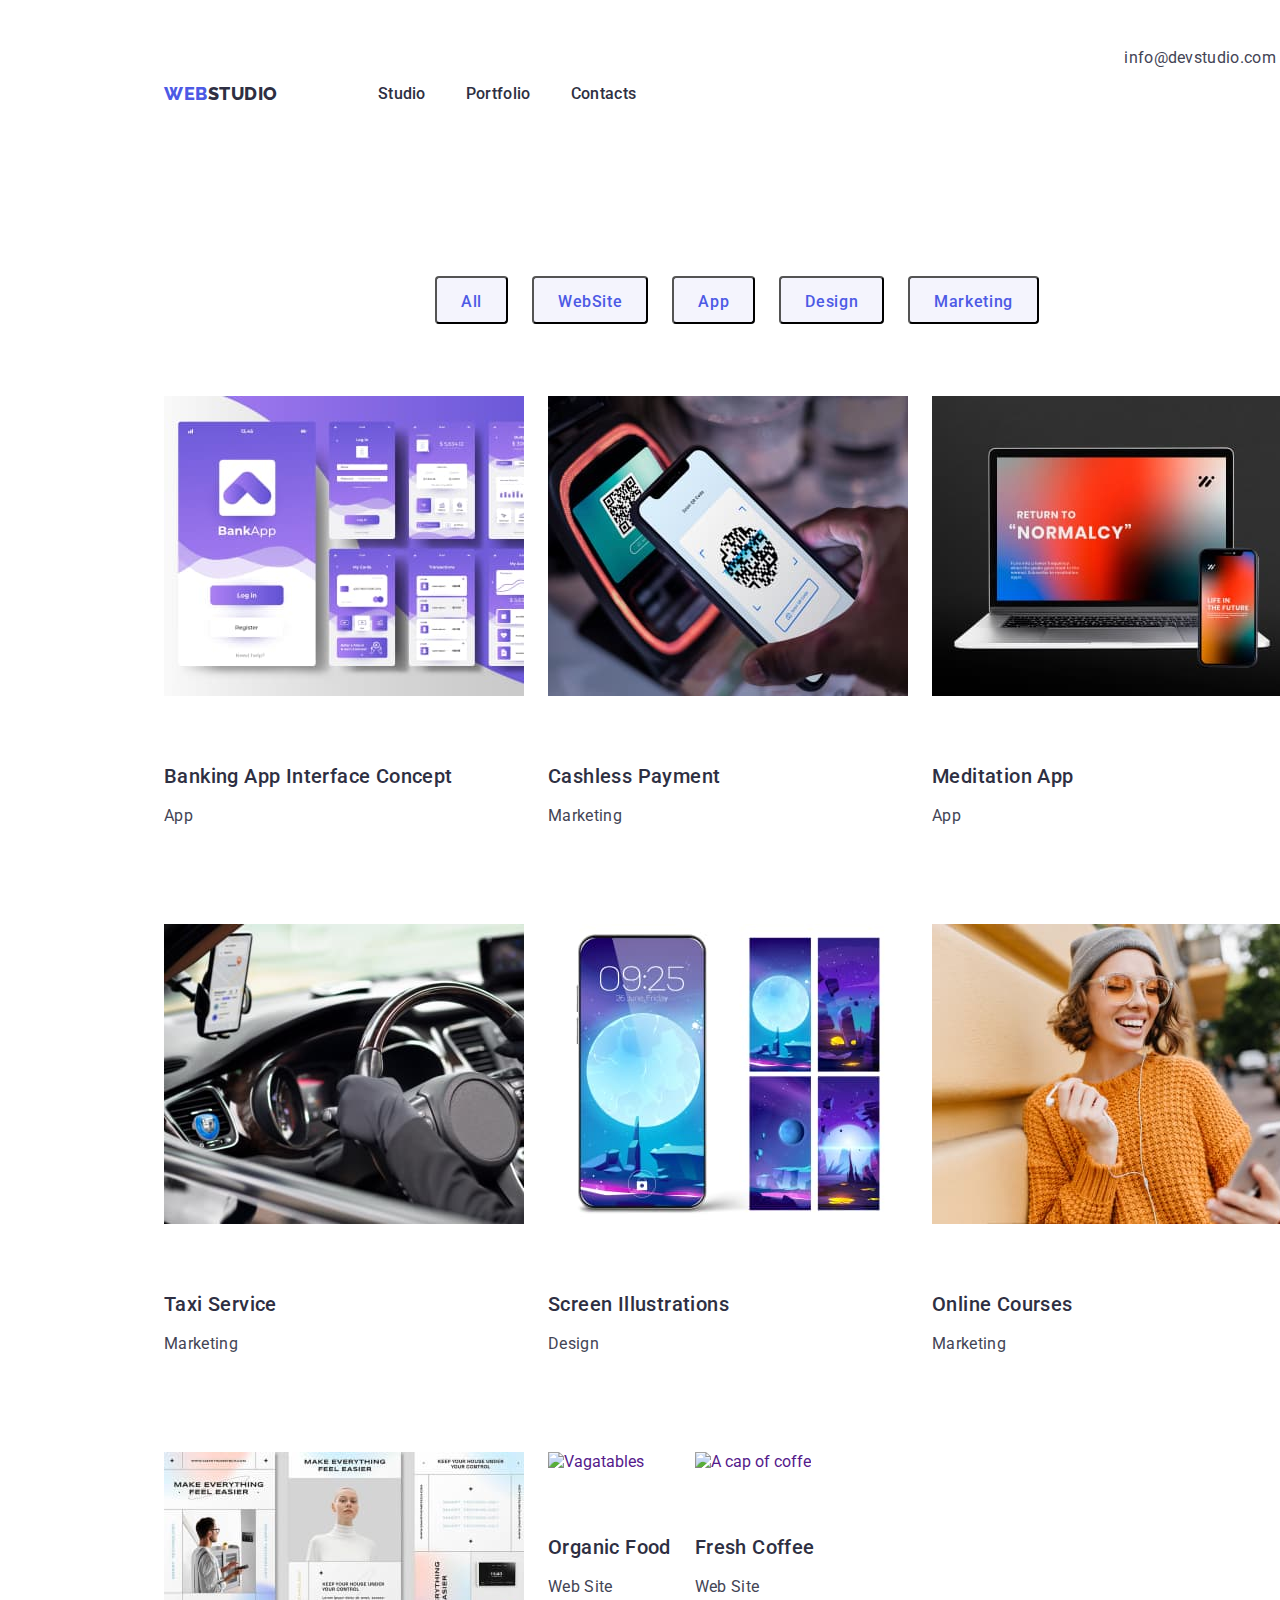
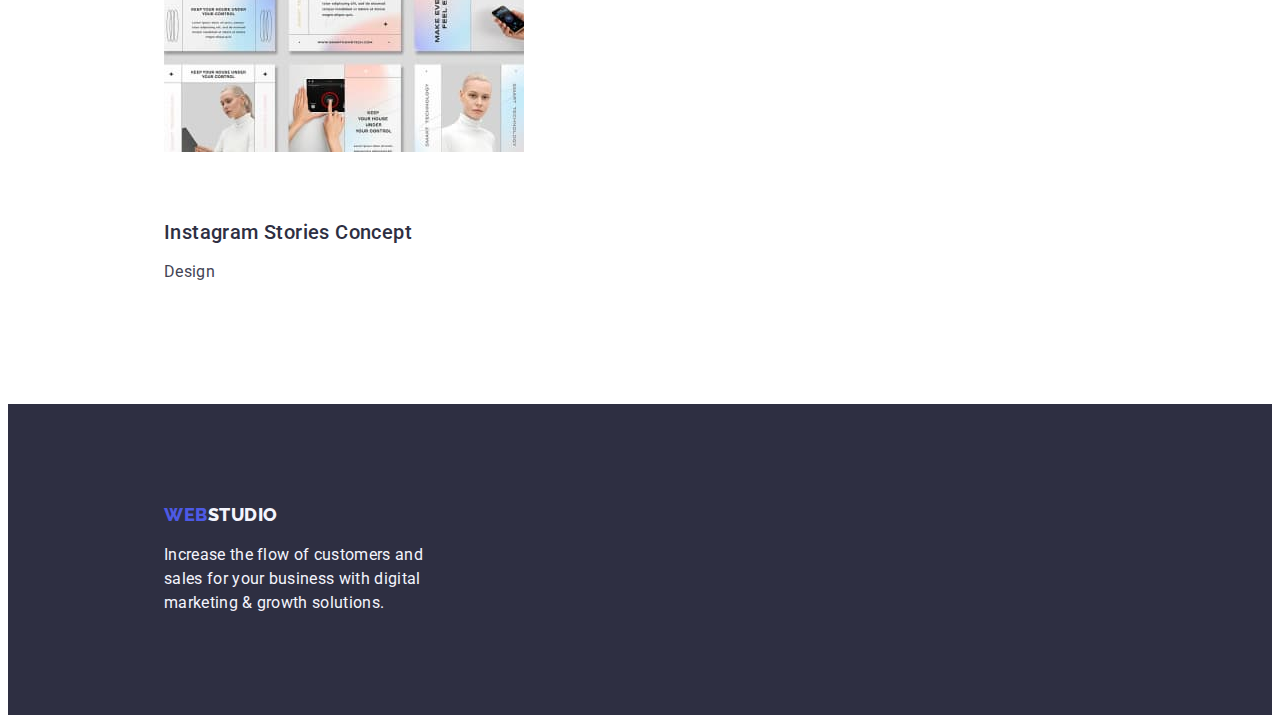
==== commit 650cfd41: "chang08.08.2" ====
--- a/portfolio.html
+++ b/portfolio.html
@@ -18,13 +18,13 @@
       href="https://fonts.googleapis.com/css2?family=Raleway:wght@800&family=Roboto:ital,wght@0,100;0,400;0,500;0,700;1,500&display=swap"
       rel="stylesheet"
     />
-    <link rel="https://cdnjs.cloudflare.com/ajax/libs/modern-normalize/2.0.0/modern-normalize.min.css"/>
+    <link rel="" href="https://cdnjs.cloudflare.com/ajax/libs/modern-normalize/2.0.0/modern-normalize.min.css"/>
     <link rel="stylesheet" href="./css/styles.css" />
     
   </head>
   <body>
     <header class="header link">
-      <div class="container">
+      <div class="container header-container">
       <nav class="header-nav list">
         <a class="header-logo link" href="./index.html"
           >Web<span class="header-logo-span">Studio</span>
@@ -66,7 +66,7 @@
             <button type="button" class="btn-apps-btn">All</button>
           </li>
           <li class="btn-apps-list list">
-            <button type="button" class="btn-apps-btn">Web Site</button>
+            <button type="button" class="btn-apps-btn">WebSite</button>
           </li>
           <li class="btn-apps-list list">
             <button type="button" class="btn-apps-btn">App</button>
--- a/css/styles.css
+++ b/css/styles.css
@@ -18,10 +18,9 @@
 .container { 
     width: 100%;
     max-width: 1440px; 
-    padding-left: 15px; 
-    padding-right: 15px; 
-    margin-left: 156px; 
-    margin-right: 156px; 
+    padding-left: 156px; 
+    padding-right: 156px; 
+    margin: 0 auto; 
     
     }
 .container-solition{
@@ -30,6 +29,8 @@
     display: block;
     padding-left: 472px;
     padding-right: 472px;
+    margin:0 auto ;
+    
 }
     .img{
         display: block;
@@ -48,6 +49,8 @@
 }
 .list {
     list-style: none;
+    display: flex;
+    gap: 24px;
 }
 
 
@@ -60,10 +63,15 @@
 .header-nav {
     list-style: none;
     text-decoration: none;
-}
+    display: flex;
+    align-items: center;
+}
+
+
 
 .header-nav list link{
     text-decoration: none;
+    
 }
 .header-logo {
     color: #4d5ae5;
@@ -87,6 +95,10 @@
 }
 .header-list {
     text-decoration: none;
+    display: flex;
+    gap: 40px;
+    margin-left: 76px;
+    margin-right: 332px;
 }
     
 .header-meniu-item {
@@ -101,6 +113,12 @@
     color: #2e2f42;
     
 }
+.header-container{
+    display: flex;
+    align-items: center;
+    margin-top: 14px;
+    margin-bottom: 14px;
+}
 
 .header-meniu-link:hover,
 .header-meniu-link:focus{
@@ -112,6 +130,9 @@
 text-decoration: none;
 }
 .address-list {
+    display: flex;
+    margin-left: 156px;
+    gap: 40px;
 }
 .adress-meniu {
 }
@@ -144,6 +165,9 @@
 text-align: center; 
 max-width: 496px;
 margin-bottom: 48px;
+text-align: center;
+
+
 }
 .solutions-btn {
 background-color: var(--backgraund-bt);
@@ -154,6 +178,12 @@
 line-height: 1.5;
 letter-spacing: 0.04em;
 cursor: pointer;
+border-radius: 4px;
+padding: 16px 32px;
+display: block;
+margin: 0 auto;
+box-shadow: 0px 4px 4px 0px rgba(0, 0, 0, 0.15);
+
 }
 .solutions-btn:hover{
     background-color: #404BBF;
@@ -183,8 +213,14 @@
 line-height: 1.5;
 letter-spacing: 0.02em;
 max-width: 264px;
+width: calc((100%-2*24px)/4);
 }
 .actions {
+}
+.list-action{
+    display: flex;
+    gap: 24px;
+    width: calc((100%-2*24)/3);
 }
 .actions-text {
 font-size: 36px;
@@ -195,10 +231,14 @@
 text-transform: capitalize;
 text-align: center;
 color:#2e2f42; 
+ margin-bottom: 72px;
+ margin-left: 403px;
 
 }
 .actions-text-list {
-   
+    
+    
+
 }
 .actions-text-img {
     padding-bottom: 120px;
@@ -207,6 +247,7 @@
 .team {
     background-color: #F4F4FD; 
     padding-bottom: 120px;
+    
 }
 .team-main {
 font-size: 36px;
@@ -224,13 +265,22 @@
 .team-list list {
     background-color: #FFFFFF;
 }
+.team-li{
+    display: flex;
+    gap: 24px;
+    width: calc((100%-3*24px)/4);
+    
+}
 .team-number {
     background-color: #FFFFFF;
 }
 .team-foto {
     
 }
-   
+  .team-main{
+   align-self: center;
+ 
+  } 
 .team-names {
 font-size: 20px;
 font-style: normal;
@@ -241,6 +291,8 @@
 background-color: #FFFFFF;
 padding-top: 32px;
 padding-bottom: 8px;
+text-align: center;
+
 
 
 }
@@ -253,6 +305,7 @@
 color:#434455;
 background-color: #FFFFFF;
 padding-bottom: 32px;
+text-align: center;
 
 }
 
@@ -290,7 +343,12 @@
 .btn-apps-list {
     list-style: none;
 }
-
+.btn-list{
+    display: flex;
+    gap: 24px;
+    margin-left: 271px;
+    
+}
 
 .btn-apps{
     padding-bottom: 120px;
@@ -307,6 +365,10 @@
 line-height: 1.5;
 letter-spacing: 0.04em;
 cursor: pointer;
+border-radius: 4px;
+padding: 12px 24px;
+height: 48px;
+
 }
 .btn-apps-btn:hover,
 .btn-apps-btn:focus {
@@ -319,14 +381,19 @@
 .img-list {
     list-style: none;
     text-decoration: none;
-}
-.img-list-list {
+    flex-wrap: wrap;
+    width: calc((100%-2*24px)/3);
+}
+.img-list list {
+   
 }
 .img-list-item {
 }
 .img-list-img {
     padding-top: 72px;
     padding-bottom: 32px;
+   
+    
 }
 .img-list-heard {
 font-size: 20px;
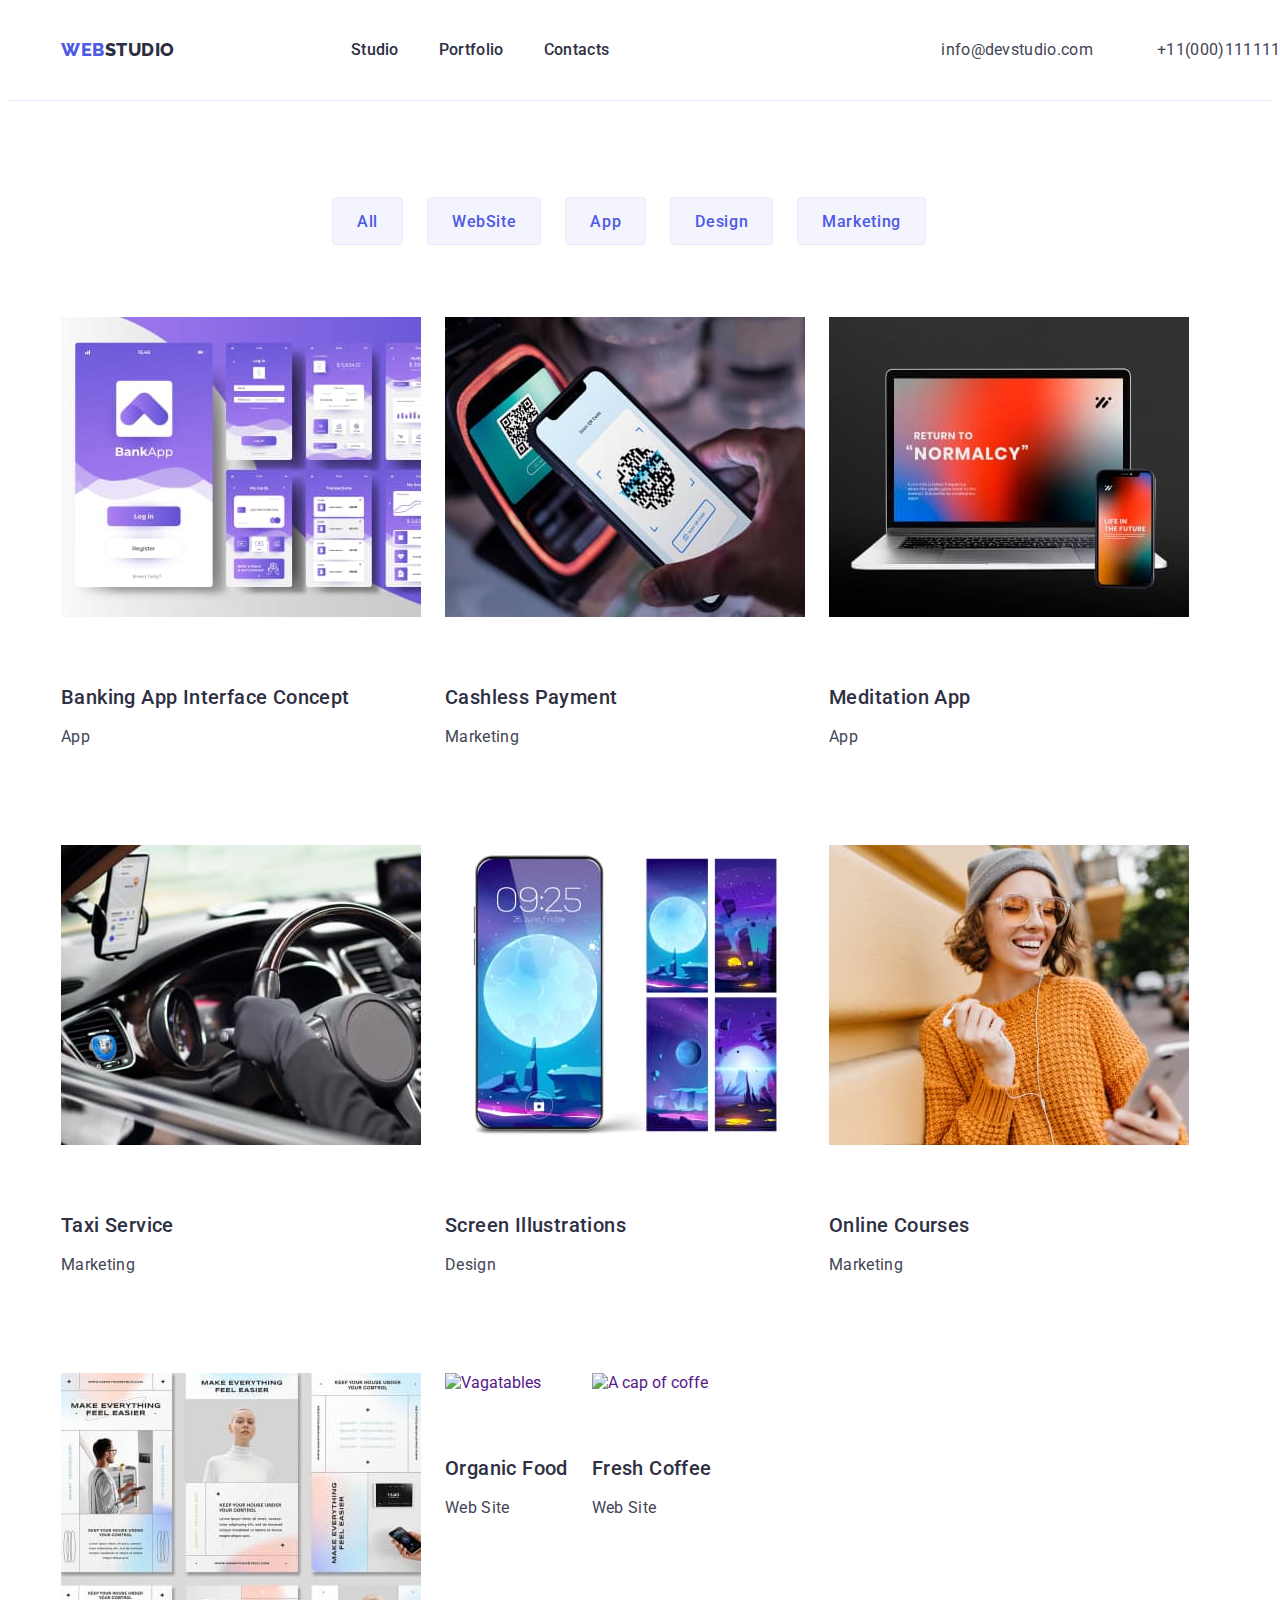
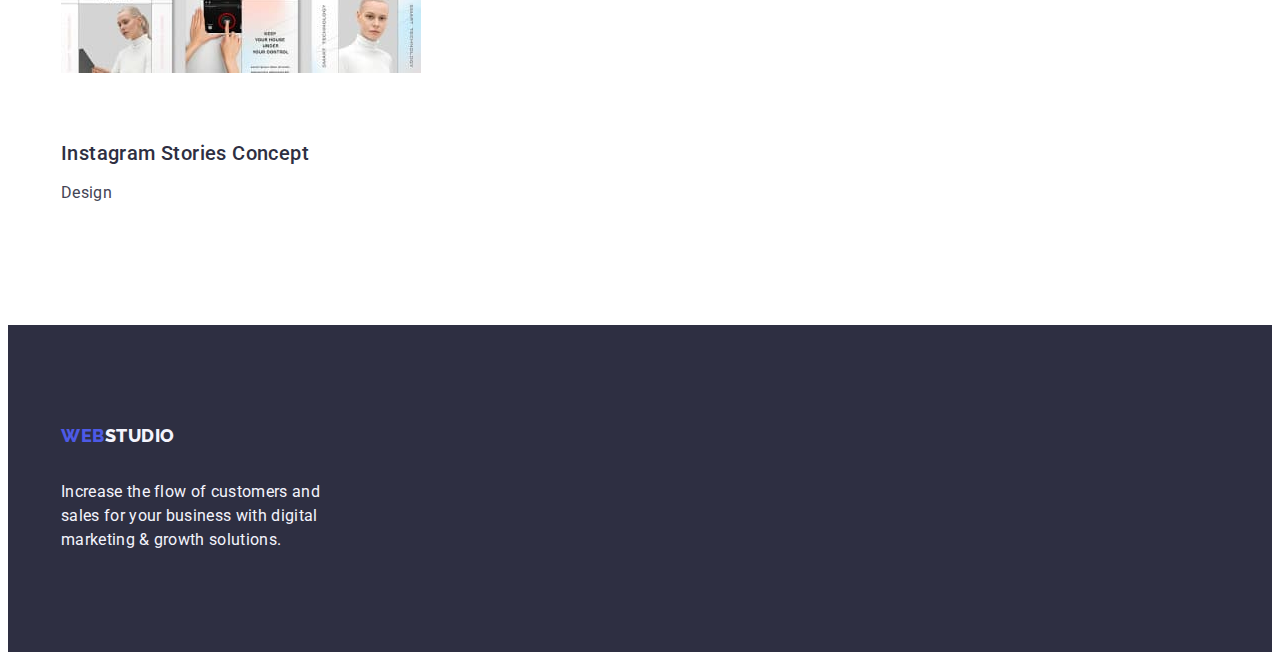
==== commit a6d8ceab: "change 09.08/2" ====
--- a/portfolio.html
+++ b/portfolio.html
@@ -50,7 +50,7 @@
           </li>
           <li class="adress-meniu list">
             <a class="adress-item-list link" href="tel:+110001111111"
-              >+11 (000) 111-11-11</a
+              >+11(000)1111111</a
             ><br />
           </li>
         </ul>
--- a/css/styles.css
+++ b/css/styles.css
@@ -16,29 +16,25 @@
 }
 
 .container { 
-    width: 100%;
-    max-width: 1440px; 
-    padding-left: 156px; 
-    padding-right: 156px; 
+    width: 1158px; 
+    padding: 0 15px 0 15px;
     margin: 0 auto; 
     
     }
-.container-solition{
-    padding-top: 188px;
-    padding-bottom: 292px;
-    display: block;
-    padding-left: 472px;
-    padding-right: 472px;
-    margin:0 auto ;
-    
-}
+    .container-solition{
+        
+        display: block;
+        padding-left: 472px;
+        padding-right: 472px;
+        margin:0 auto ;
+        
+    }
     .img{
         display: block;
     }
 
     .header{
-        padding-bottom: 24px;
-        padding-top: 24px;
+        border-bottom: 1px solid #e7e9fc;
     }
 
 .link {
@@ -59,15 +55,28 @@
     }
 .header link {
     text-decoration: none;
+    border-bottom: 1px solid #e7e9fc;
     }
 .header-nav {
     list-style: none;
     text-decoration: none;
     display: flex;
     align-items: center;
-}
-
-
+    padding: 24px 0 24px;
+}
+
+.visually-hidden {
+    position: absolute;
+    width: 1px;
+    height: 1px;
+    margin: -1px;
+    border: 0;
+    padding: 0;
+    white-space: nowrap;
+    clip-path: inset(100%);
+    clip: rect(0 0 0 0);
+    overflow: hidden;
+    }
 
 .header-nav list link{
     text-decoration: none;
@@ -83,12 +92,14 @@
 letter-spacing: 0.03em;
 text-transform: uppercase;
 text-decoration: none; 
+margin-right: 76px;
 }
 .header-logo link{
     text-decoration: none;
 }
 .header-meniu-link link{
     text-decoration: none;
+    padding: 24px 0 24px;
 }
 .header-logo-span {
     color:#2e2f42;
@@ -131,10 +142,11 @@
 }
 .address-list {
     display: flex;
-    margin-left: 156px;
+    align-items: center;
     gap: 40px;
 }
 .adress-meniu {
+    
 }
 .adress-item-list {
 font-size: 16px;
@@ -142,7 +154,8 @@
 line-height: 1.5; 
 letter-spacing: 0.02em;
 color: var(--mail-color);
-list-style: none
+list-style: none;
+
 
 }
 .adress-item-list:hover{
@@ -153,7 +166,9 @@
 }
 .solutions {
     background-color: #2e2f42;
-
+    
+    padding: 188px 0 188px; 
+    
 }
 .solutions-main {
     color: #ffffff ;
@@ -163,14 +178,14 @@
 line-height: 1.07;
 letter-spacing: 0.02em;
 text-align: center; 
-max-width: 496px;
+min-width: 496px;
 margin-bottom: 48px;
 text-align: center;
 
 
 }
 .solutions-btn {
-background-color: var(--backgraund-bt);
+background-color: #4d5ae5;;
 color:var(--backgraund);
 font-family: Roboto, sans-serif;
 font-weight: 500;
@@ -179,10 +194,11 @@
 letter-spacing: 0.04em;
 cursor: pointer;
 border-radius: 4px;
-padding: 16px 32px;
+height: 56px;
 display: block;
 margin: 0 auto;
-box-shadow: 0px 4px 4px 0px rgba(0, 0, 0, 0.15);
+min-width: 169px;
+border: none; 
 
 }
 .solutions-btn:hover{
@@ -213,14 +229,15 @@
 line-height: 1.5;
 letter-spacing: 0.02em;
 max-width: 264px;
-width: calc((100%-2*24px)/4);
+ width: calc((100% - 3 * 24px) / 4) 
+ display:flex;
 }
 .actions {
-}
-.list-action{
-    display: flex;
-    gap: 24px;
-    width: calc((100%-2*24)/3);
+    
+}
+.actions list{
+    
+    
 }
 .actions-text {
 font-size: 36px;
@@ -235,18 +252,26 @@
  margin-left: 403px;
 
 }
+
+.list-action{
+    display: flex;
+    gap: 24px;
+    padding-bottom: 120px; 
+    width: calc((100% - 3 * 16px) / 3);
+}
 .actions-text-list {
     
     
 
 }
 .actions-text-img {
-    padding-bottom: 120px;
-
-}
+   
+    display: flex;
+}
+    
 .team {
     background-color: #F4F4FD; 
-    padding-bottom: 120px;
+    padding: 120px 0 120px;
     
 }
 .team-main {
@@ -258,8 +283,8 @@
 text-transform: capitalize;
 text-align: center;
 color: #2e2f42;
-padding-bottom: 72px;
-padding-top: 120px;
+
+margin-bottom: 72px;
 
 }
 .team-list list {
@@ -268,7 +293,8 @@
 .team-li{
     display: flex;
     gap: 24px;
-    width: calc((100%-3*24px)/4);
+    width: calc((100% - 3 * 24px) / 4); 
+    border-radius: 0px 0px 4px 4px;
     
 }
 .team-number {
@@ -290,7 +316,7 @@
 color:#2e2f42 ;
 background-color: #FFFFFF;
 padding-top: 32px;
-padding-bottom: 8px;
+margin-bottom: 8px; 
 text-align: center;
 
 
@@ -311,7 +337,7 @@
 
 .footer {
     background-color: #2e2f42;
-    padding-top: 100px;
+    padding: 100px 0 100px; 
     
 }
 .footer-link {
@@ -323,7 +349,8 @@
 line-height: 1.17;
 letter-spacing: 0.03em;
 text-transform: uppercase;
-padding-top: 100px;
+display: inline-block;
+margin-bottom: 16px; 
 }
 .footer-span {
     color: #F4F4FD;
@@ -335,7 +362,6 @@
 font-weight: 400;
 line-height: 1.5;
 letter-spacing: 0.02em;
-padding-bottom: 100px;
 max-width: 264px;
 padding-top: 18px;
 }
@@ -368,12 +394,14 @@
 border-radius: 4px;
 padding: 12px 24px;
 height: 48px;
+border: 1px solid #e7e9fc;
 
 }
 .btn-apps-btn:hover,
 .btn-apps-btn:focus {
     color:#FFFFFF ;
     background-color:#404BBF ;
+    border: 1px solid #e7e9fc;
 }
 
 .img {
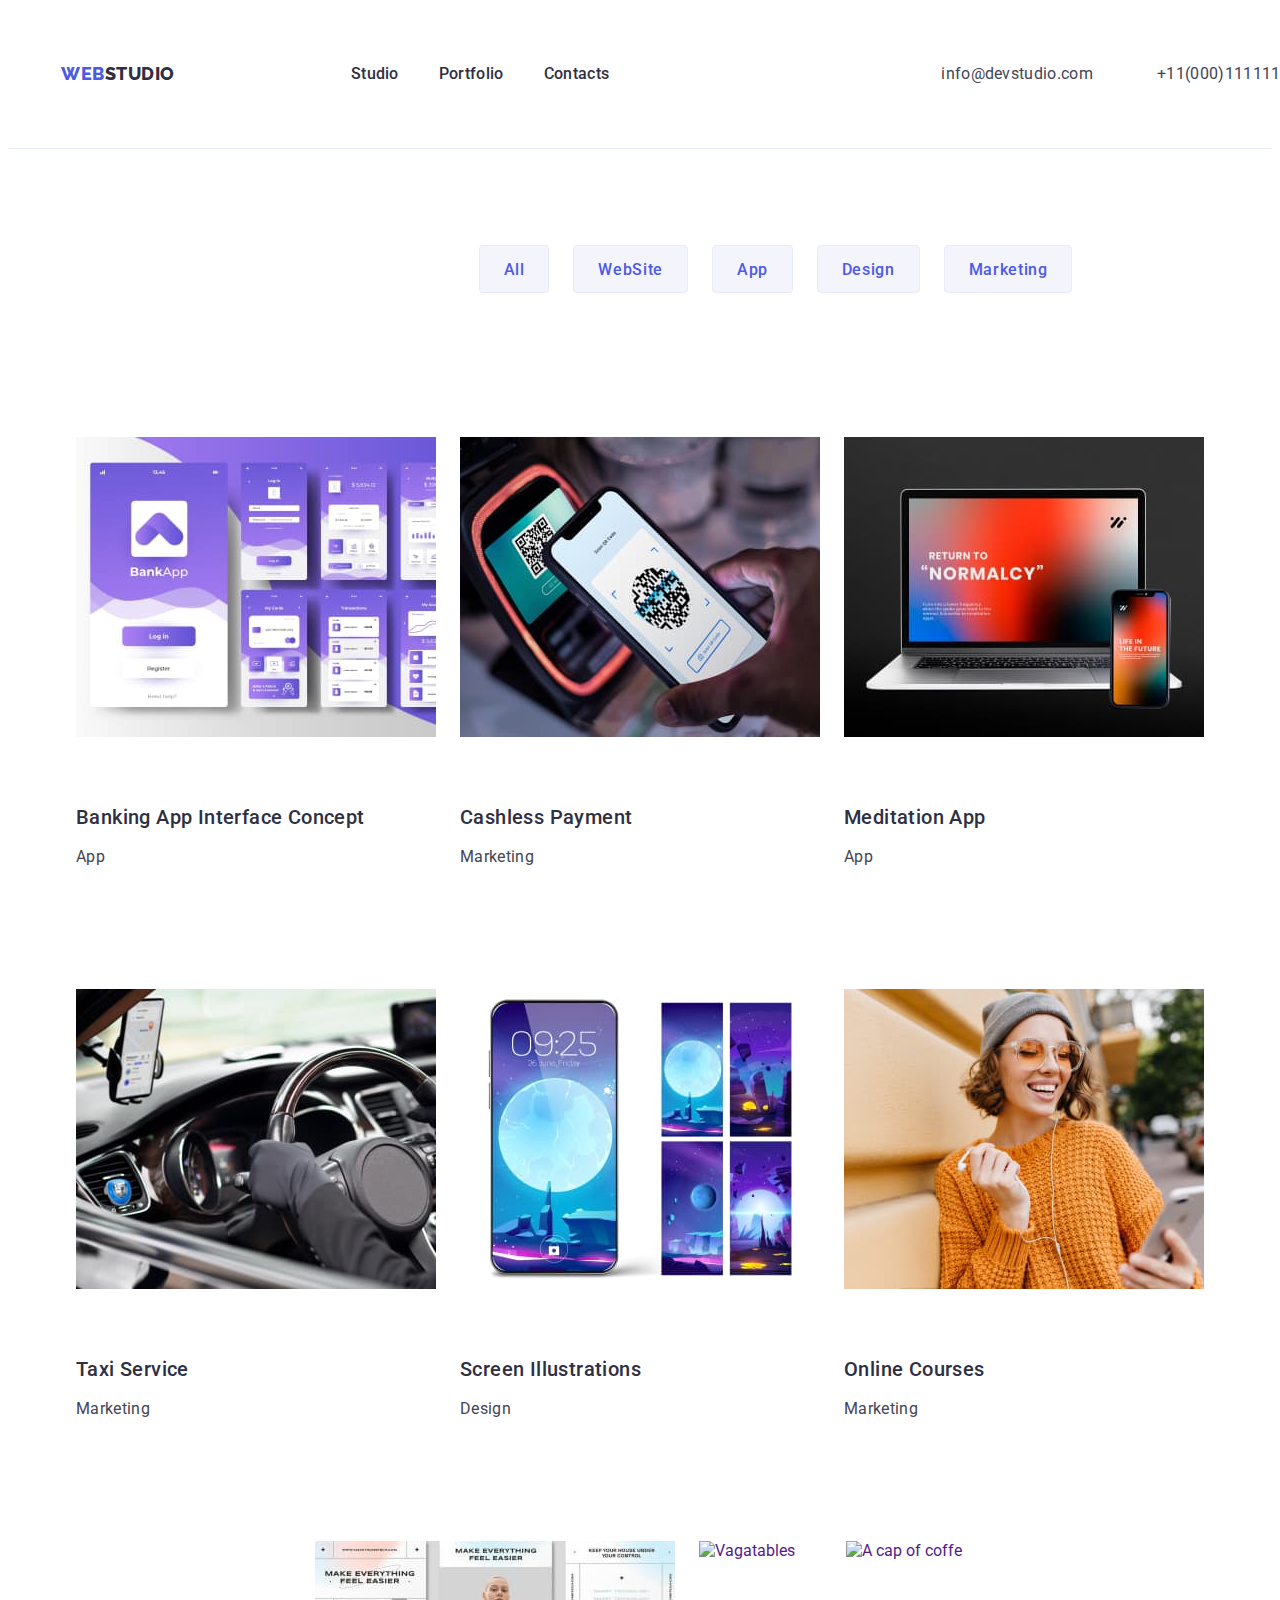
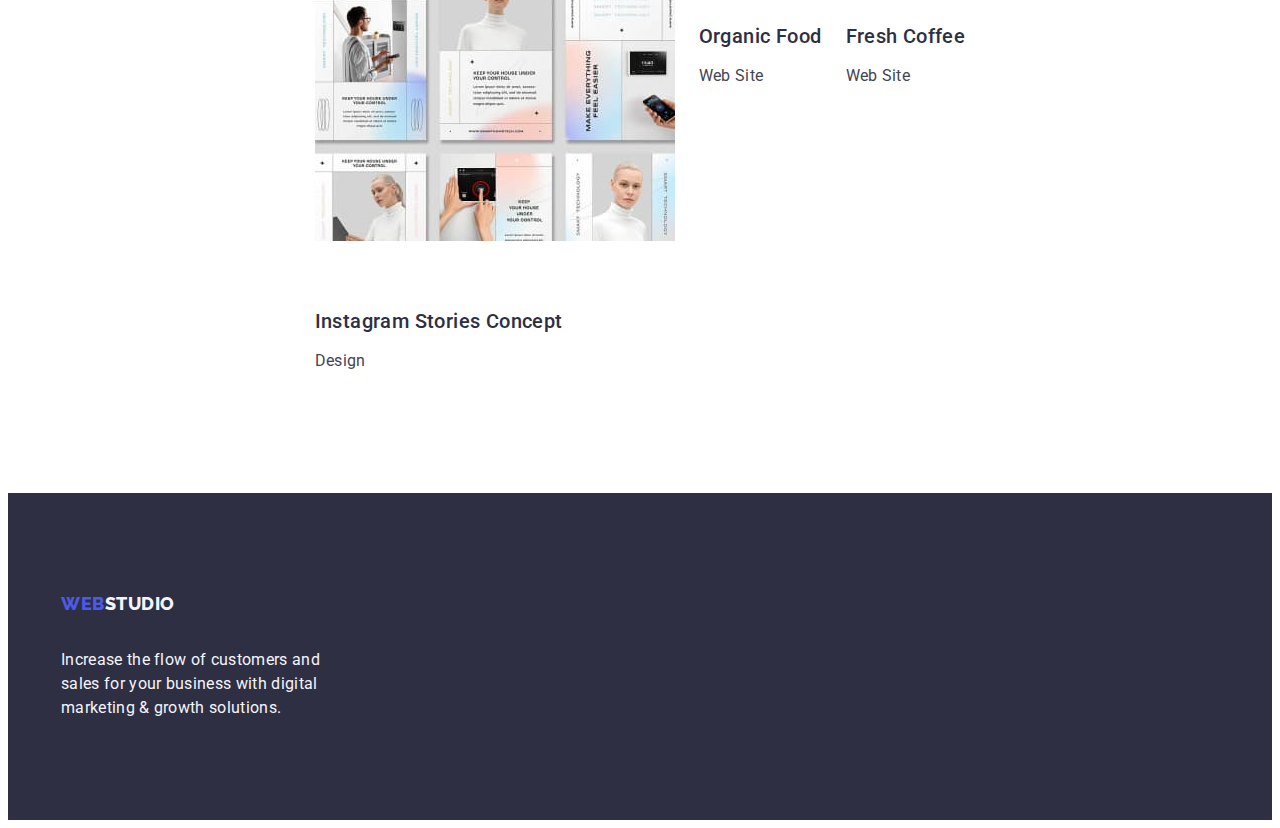
==== commit e6f841dd: "chang 09.08.02" ====
--- a/portfolio.html
+++ b/portfolio.html
@@ -59,7 +59,6 @@
     </header>
     <main>
       <section class="btn-apps">
-        <div class="container">
         <h1 style="display: none">sites</h1>
         <ul class="btn-list list">
           <li class="btn-apps-list list">
@@ -78,8 +77,6 @@
             <button type="button" class="btn-apps-btn">Marketing</button>
           </li>
         </ul>
-      </div>
-      <div class="container">
       <ul class="img-list list">
         <li class="img-list-list list">
           <a href="" class="img-list-item link"
--- a/css/styles.css
+++ b/css/styles.css
@@ -18,7 +18,7 @@
 .container { 
     width: 1158px; 
     padding: 0 15px 0 15px;
-    margin: 0 auto; 
+    margin: 0 auto;
     
     }
     .container-solition{
@@ -110,6 +110,7 @@
     gap: 40px;
     margin-left: 76px;
     margin-right: 332px;
+    padding: 24px 0 24px;
 }
     
 .header-meniu-item {
@@ -178,7 +179,7 @@
 line-height: 1.07;
 letter-spacing: 0.02em;
 text-align: center; 
-min-width: 496px;
+max-width: 496px;
 margin-bottom: 48px;
 text-align: center;
 
@@ -212,6 +213,7 @@
     list-style: none;
     padding-top: 120px;
     padding-bottom: 120px;
+    
 }
 .benefits-header {
 font-size: 20px;
@@ -221,6 +223,10 @@
 letter-spacing: 0.02em;
 color: #2e2f42;
 margin-bottom: 8px;
+width: calc((100% - 72px) / 4); 
+ display:flex;
+ gap: 24px;
+ max-width: 264px;
 }
 .benifits-header-text {
 font-size: 16px;
@@ -228,12 +234,14 @@
 font-weight: 400;
 line-height: 1.5;
 letter-spacing: 0.02em;
-max-width: 264px;
- width: calc((100% - 3 * 24px) / 4) 
- display:flex;
+
 }
 .actions {
     
+}
+.list{
+    
+ 
 }
 .actions list{
     
@@ -261,7 +269,9 @@
 }
 .actions-text-list {
     
-    
+ .list{
+    
+ }   
 
 }
 .actions-text-img {
@@ -289,23 +299,27 @@
 }
 .team-list list {
     background-color: #FFFFFF;
+    
+    
 }
 .team-li{
     display: flex;
-    gap: 24px;
-    width: calc((100% - 3 * 24px) / 4); 
-    border-radius: 0px 0px 4px 4px;
-    
+gap: 24px;
+width: calc((100% - 3 * 24px) / 4); 
+border-radius: 0px 0px 4px 4px;
+margin-left: 156px;
+
 }
 .team-number {
     background-color: #FFFFFF;
+    
 }
 .team-foto {
     
 }
   .team-main{
    align-self: center;
- 
+  
   } 
 .team-names {
 font-size: 20px;
@@ -332,7 +346,7 @@
 background-color: #FFFFFF;
 padding-bottom: 32px;
 text-align: center;
-
+; 
 }
 
 .footer {
@@ -373,12 +387,14 @@
     display: flex;
     gap: 24px;
     margin-left: 271px;
-    
+    justify-content: center; 
+    margin-bottom: 72px;
 }
 
 .btn-apps{
     padding-bottom: 120px;
     padding-top: 96px;
+    
 }
 
 
@@ -401,7 +417,8 @@
 .btn-apps-btn:focus {
     color:#FFFFFF ;
     background-color:#404BBF ;
-    border: 1px solid #e7e9fc;
+    border: 1px solid transparent;
+
 }
 
 .img {
@@ -411,6 +428,9 @@
     text-decoration: none;
     flex-wrap: wrap;
     width: calc((100%-2*24px)/3);
+    justify-content: center; 
+    column-gap: 24px;
+    row-gap: 48px;
 }
 .img-list list {
    
